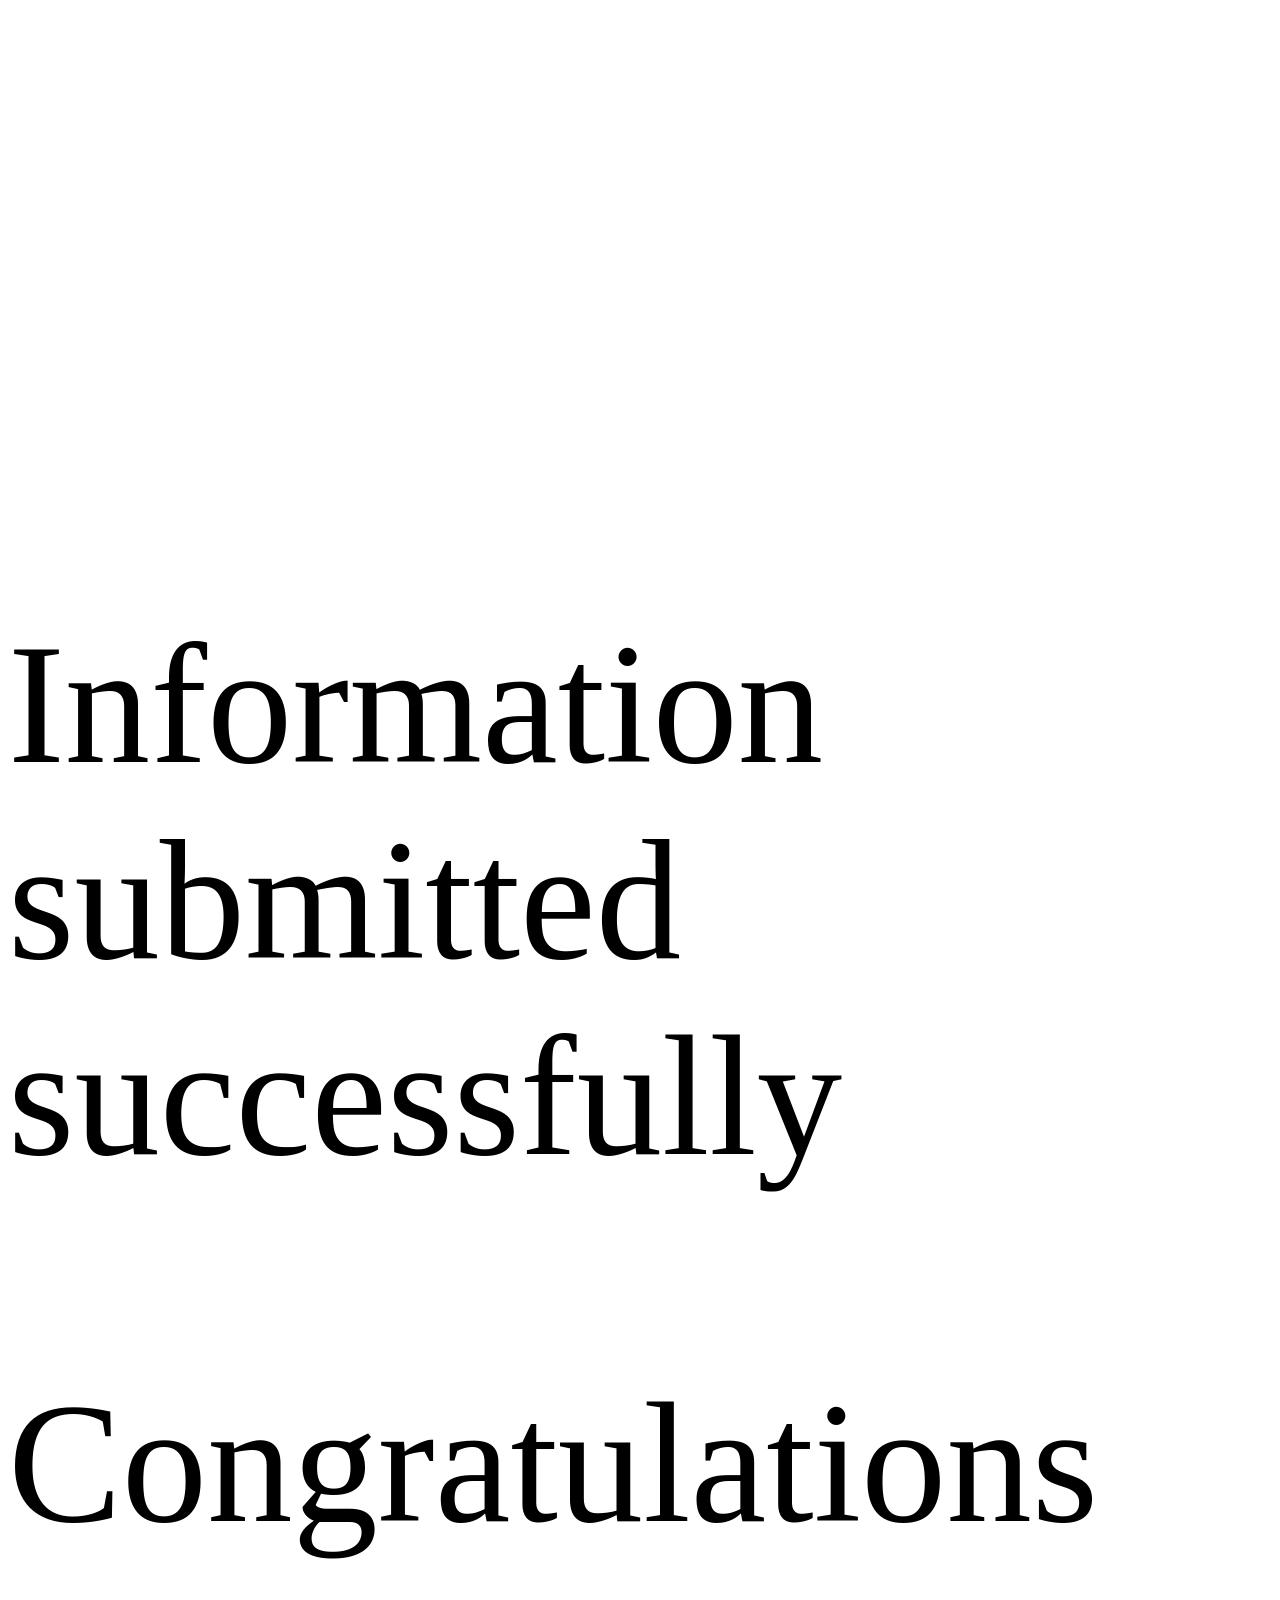
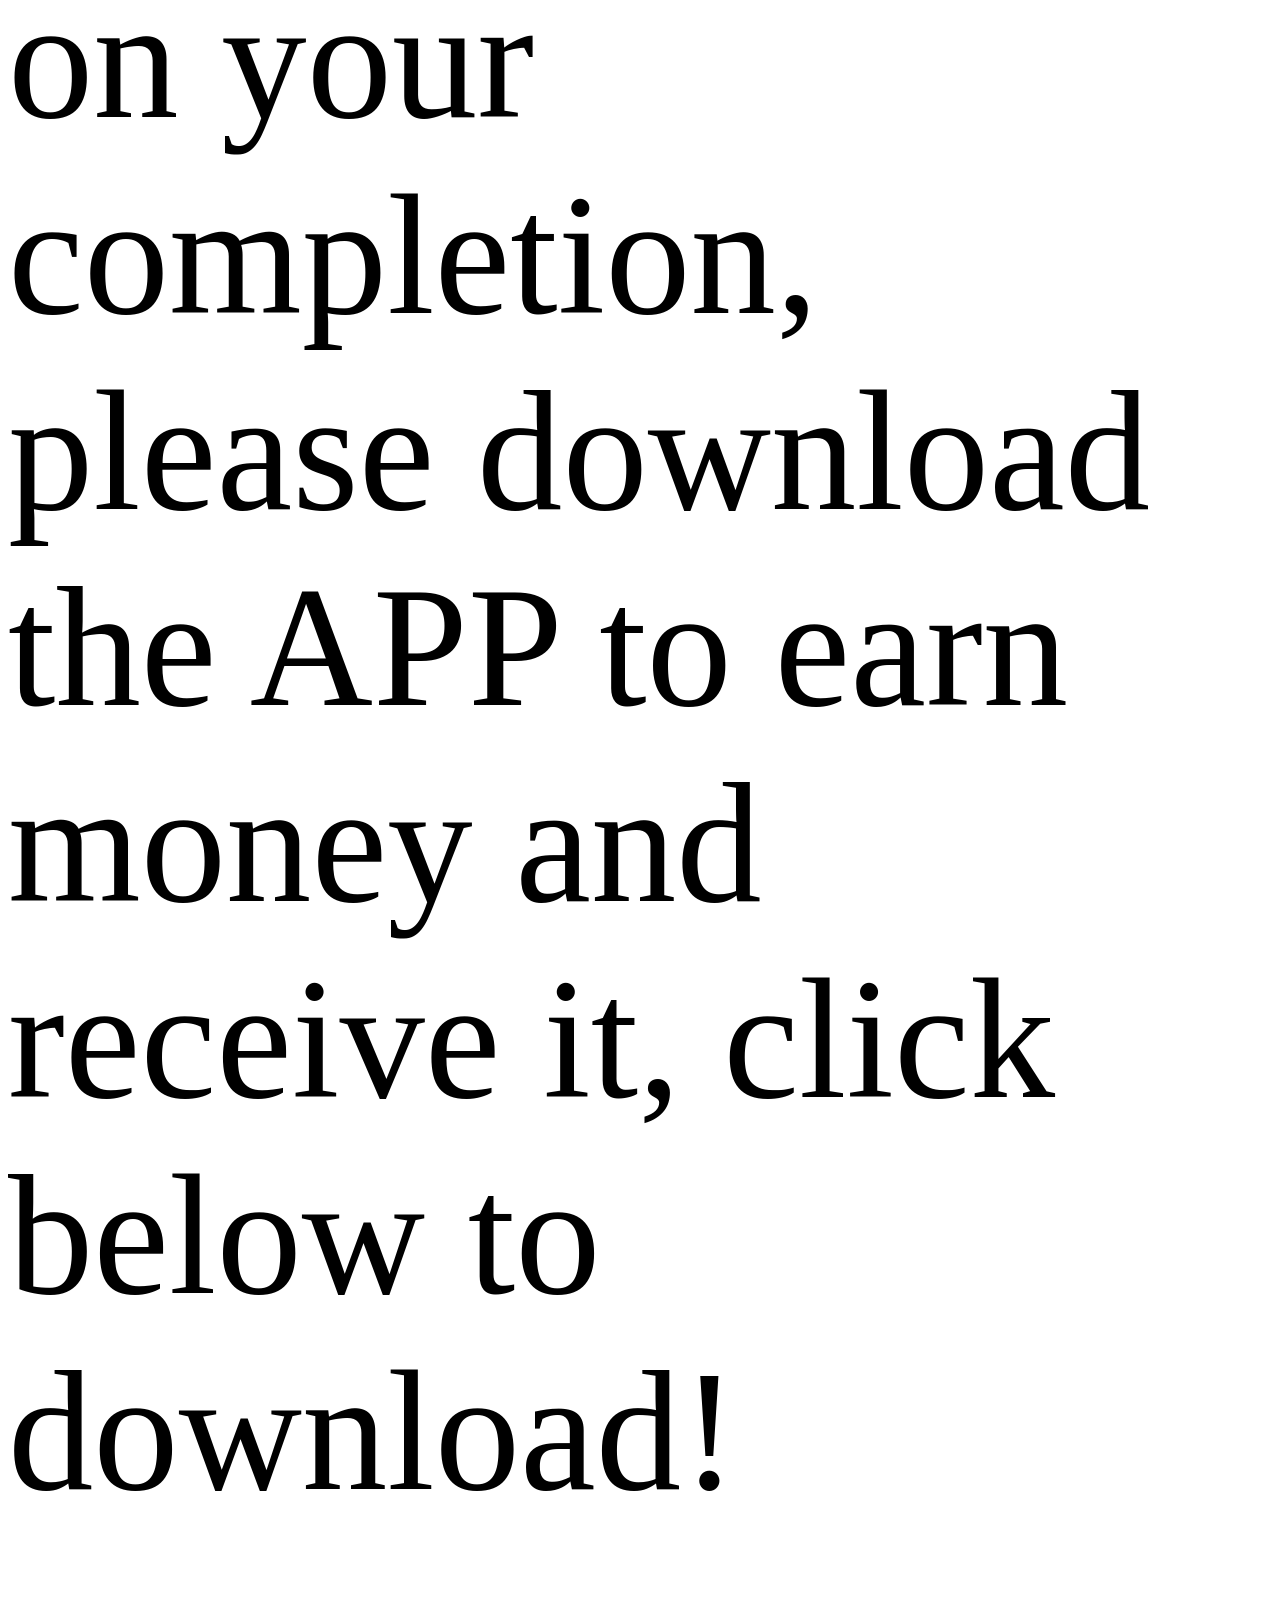
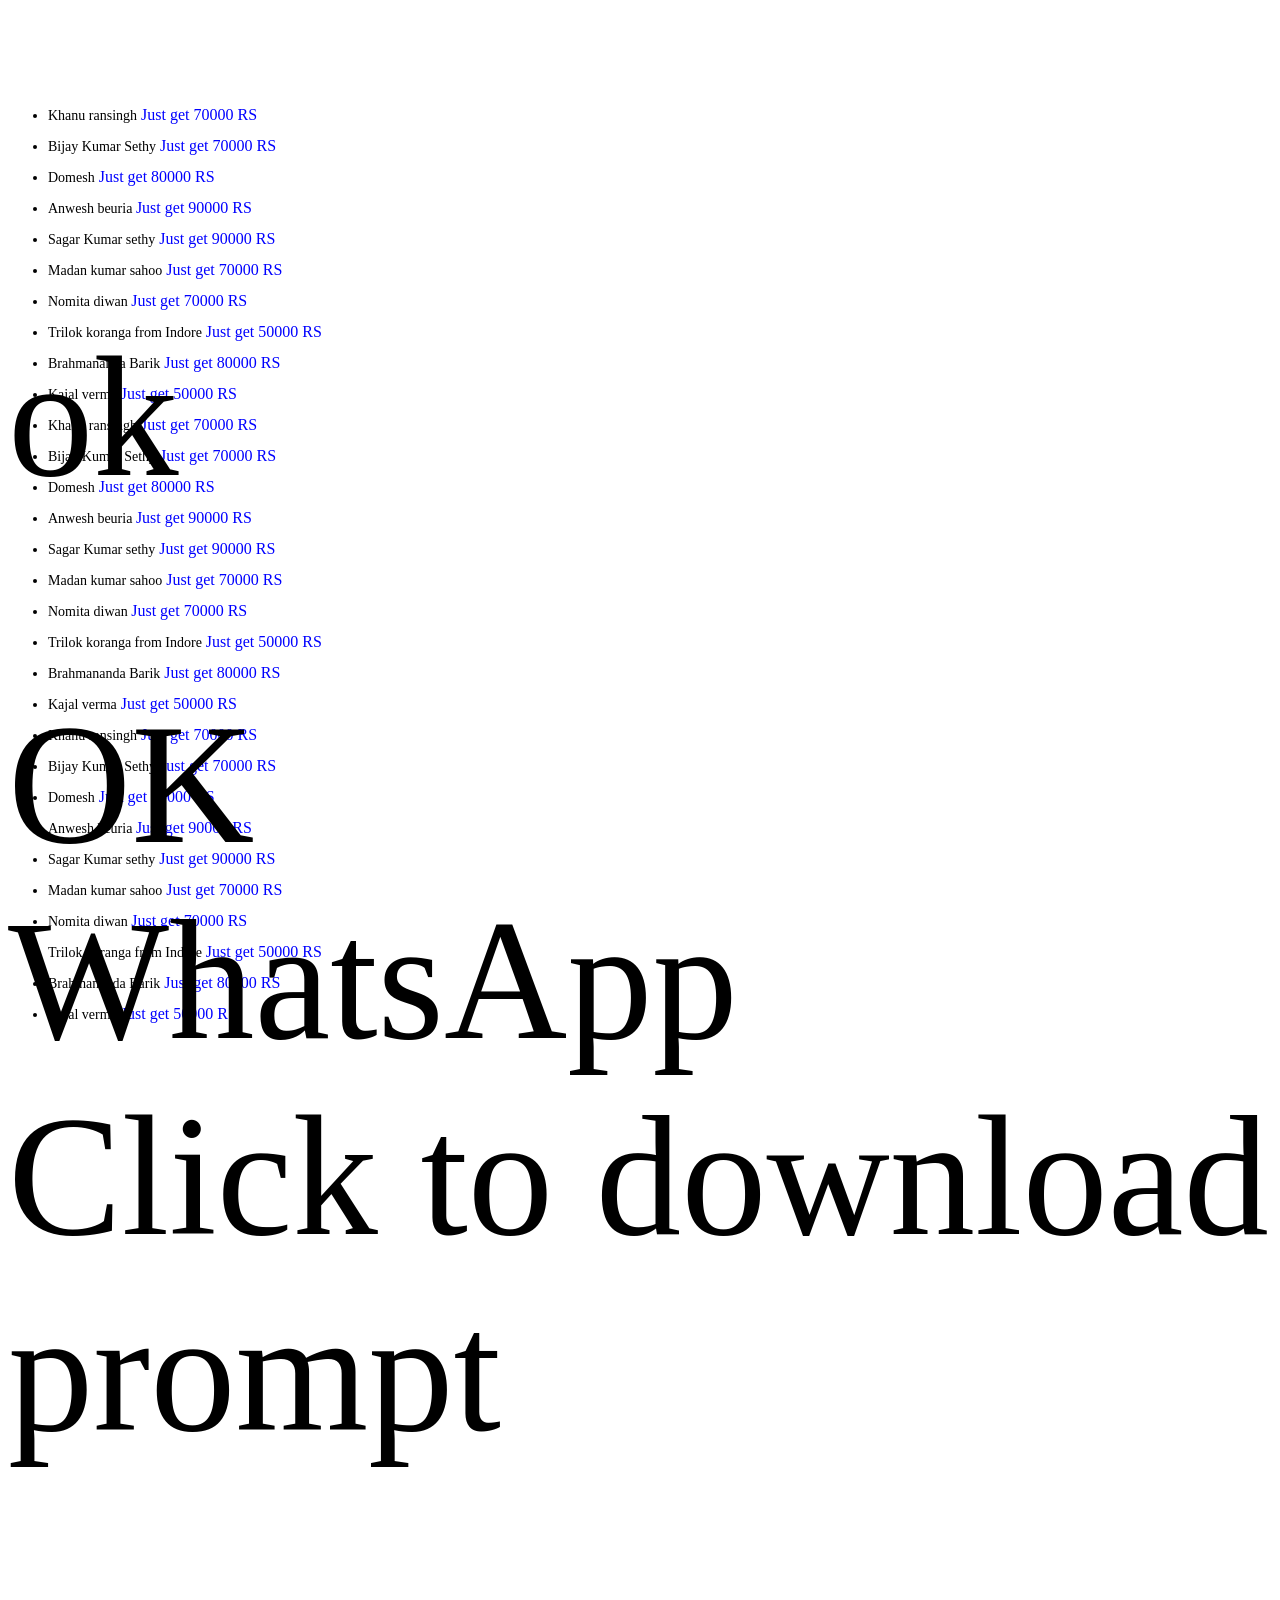
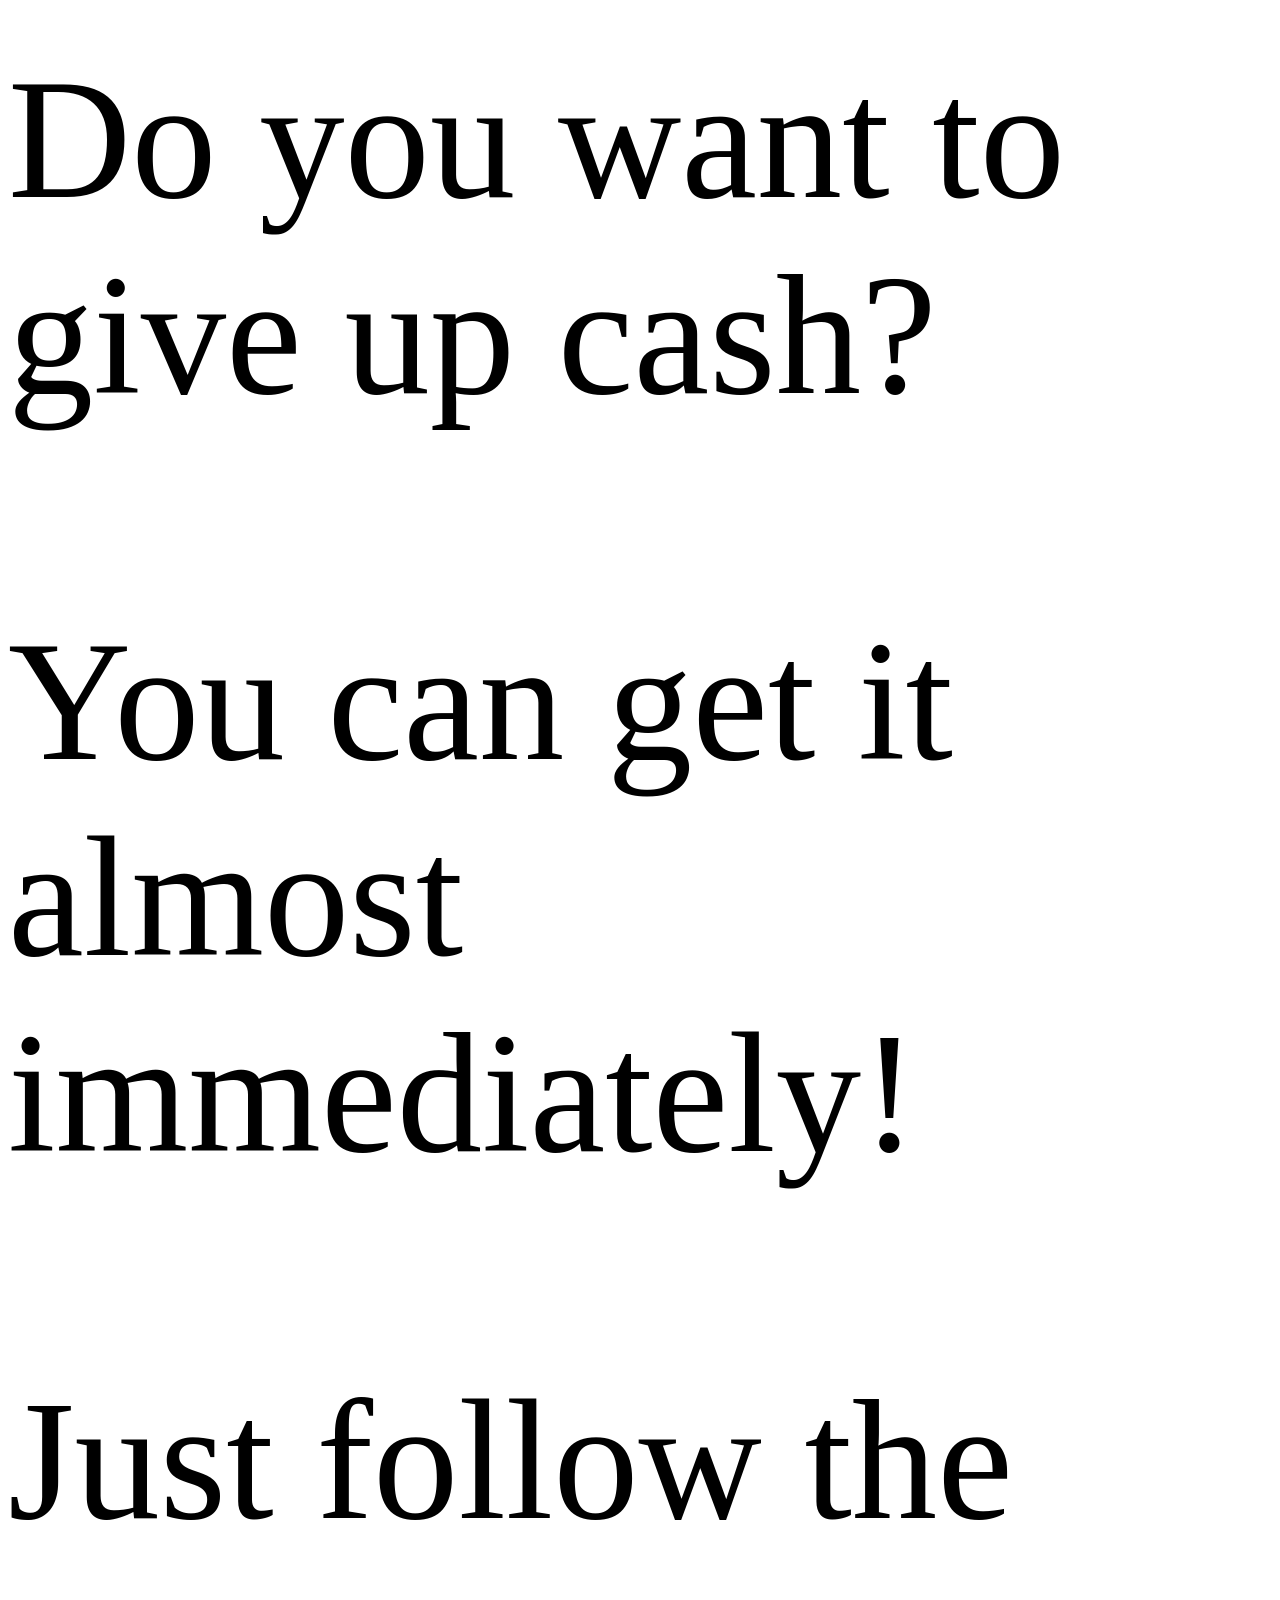
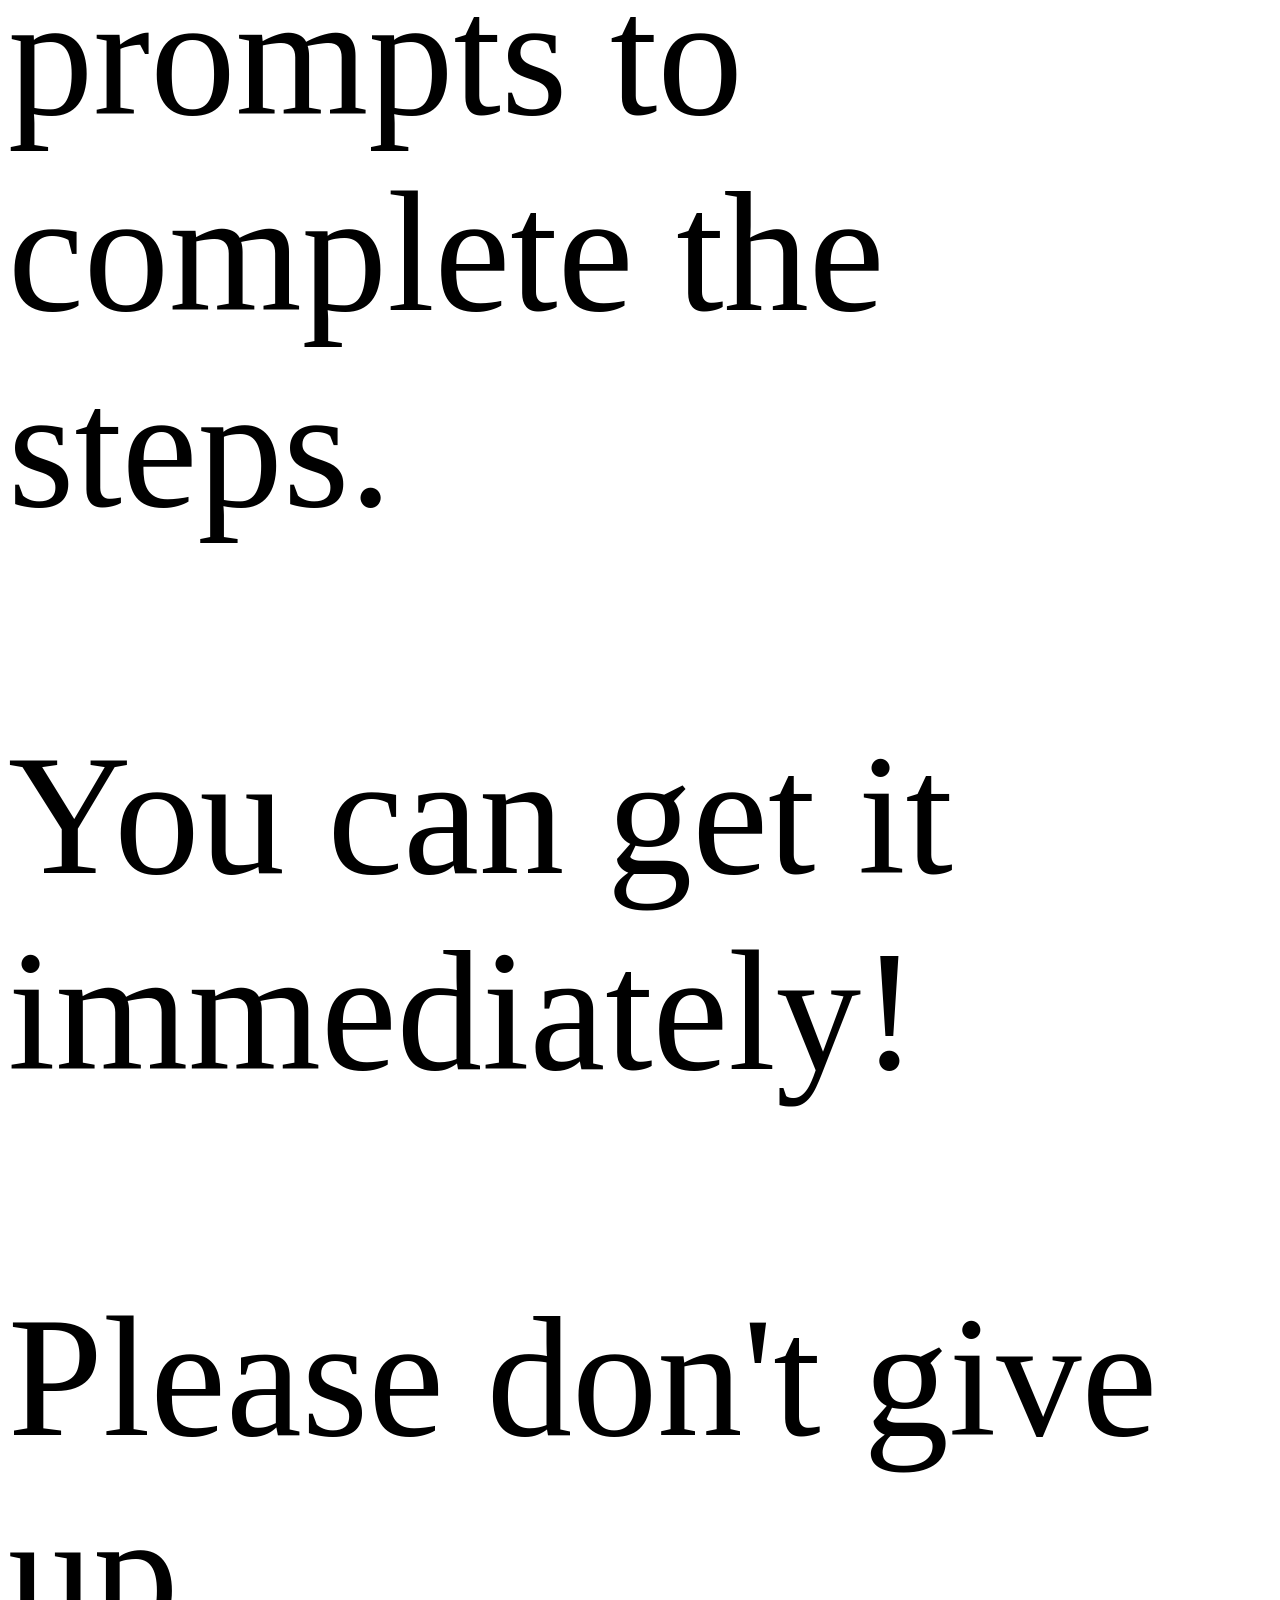
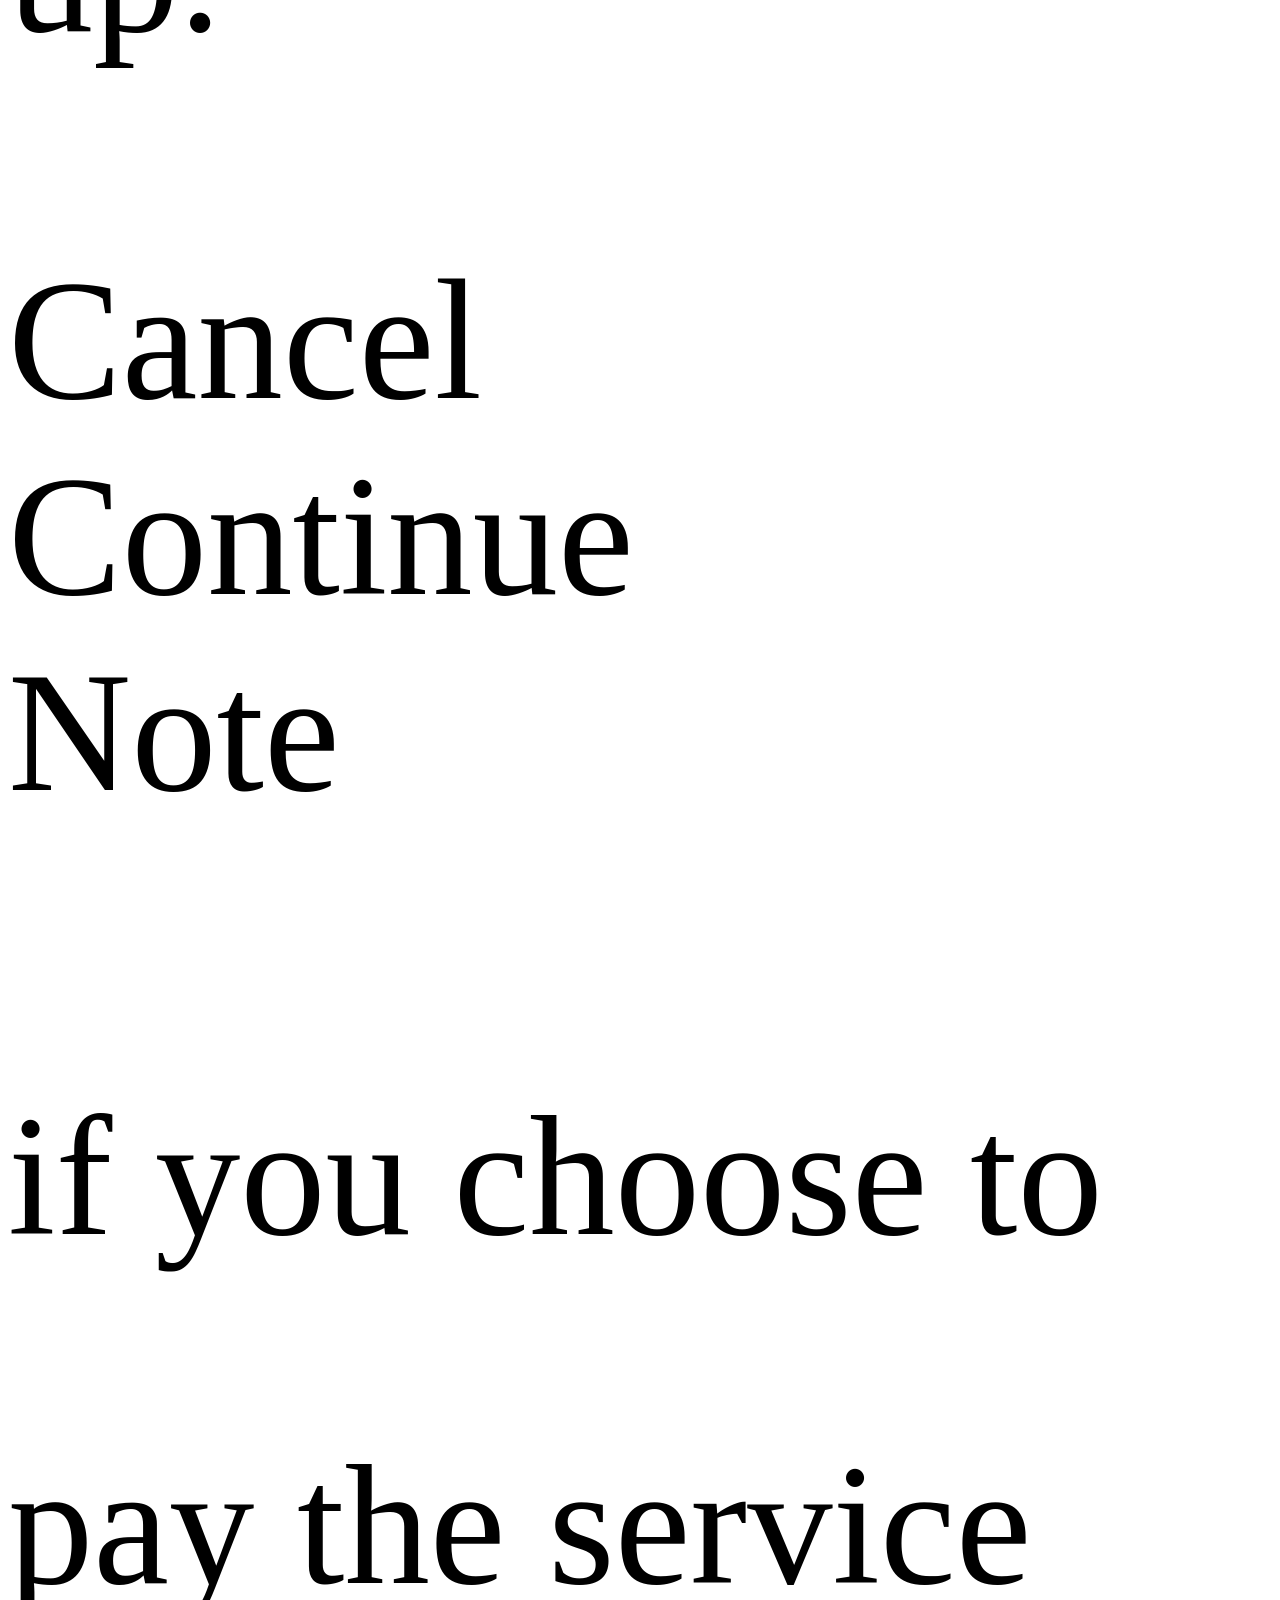
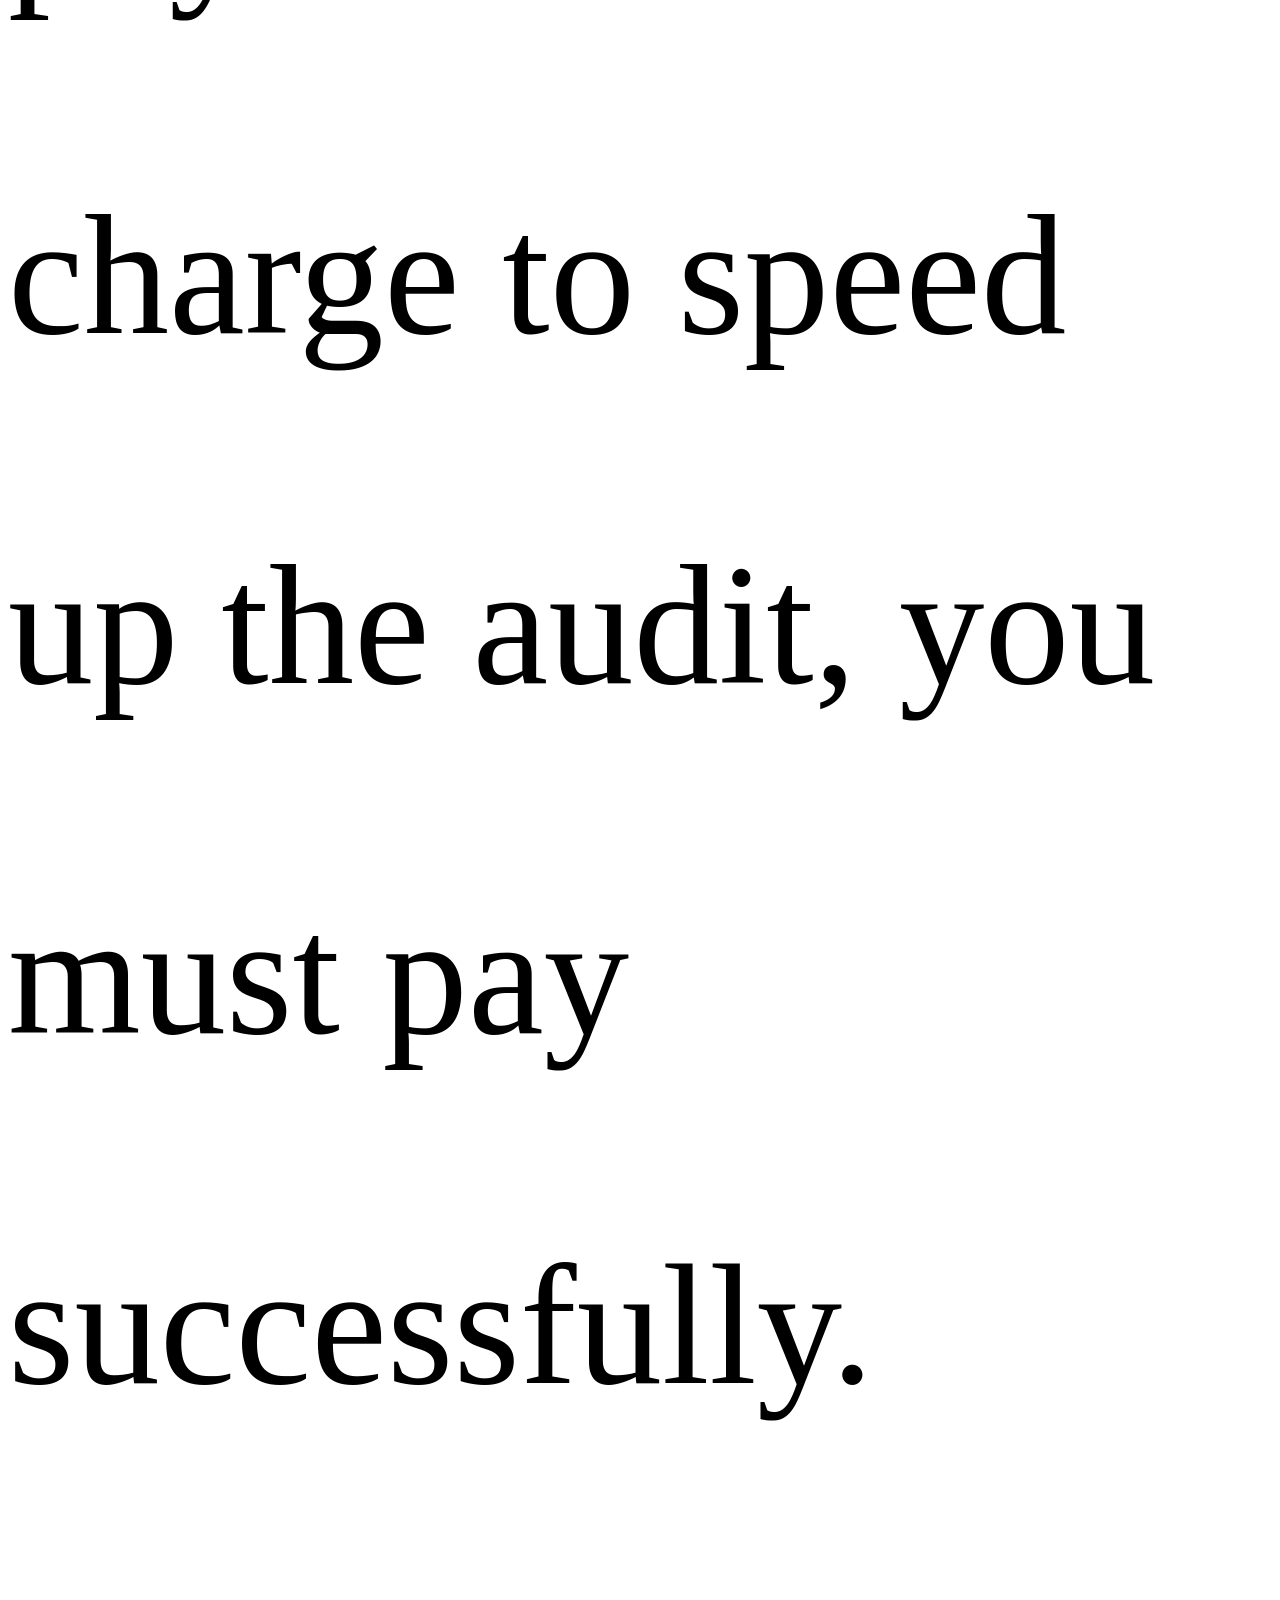
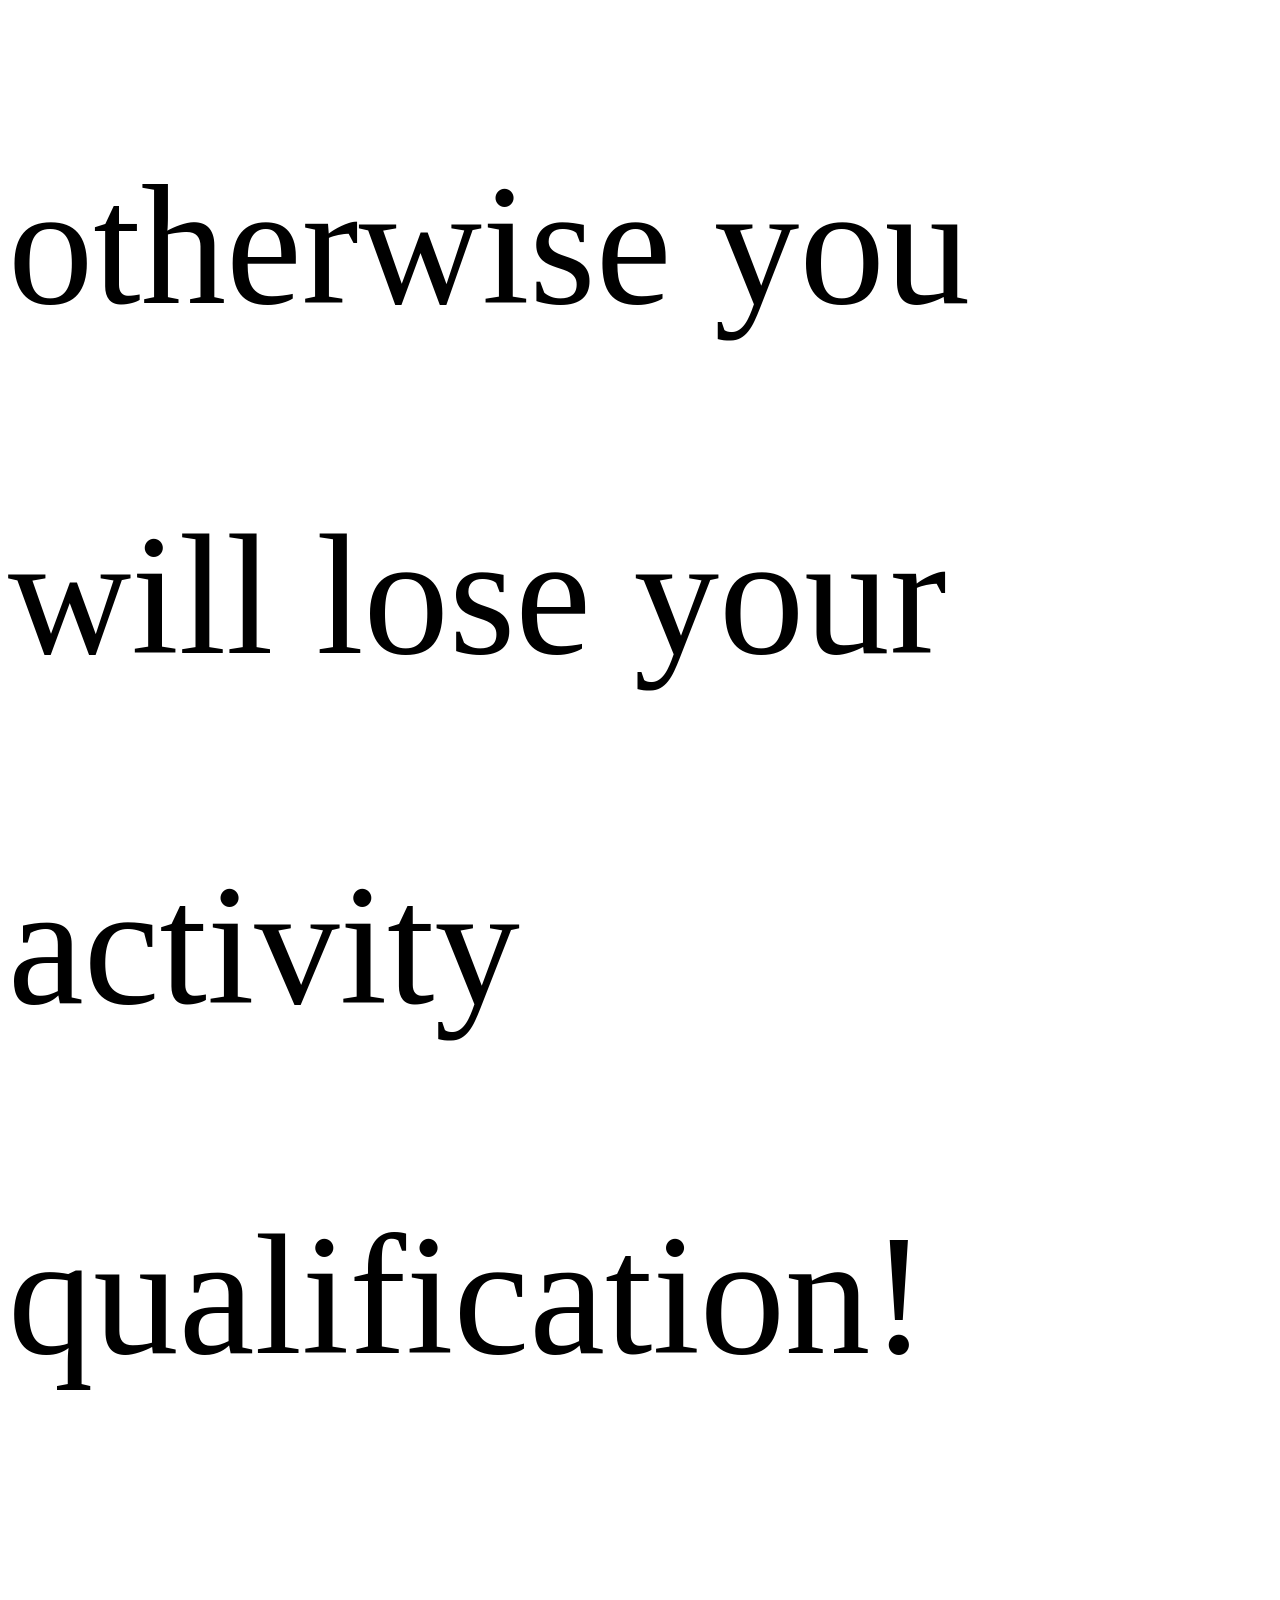
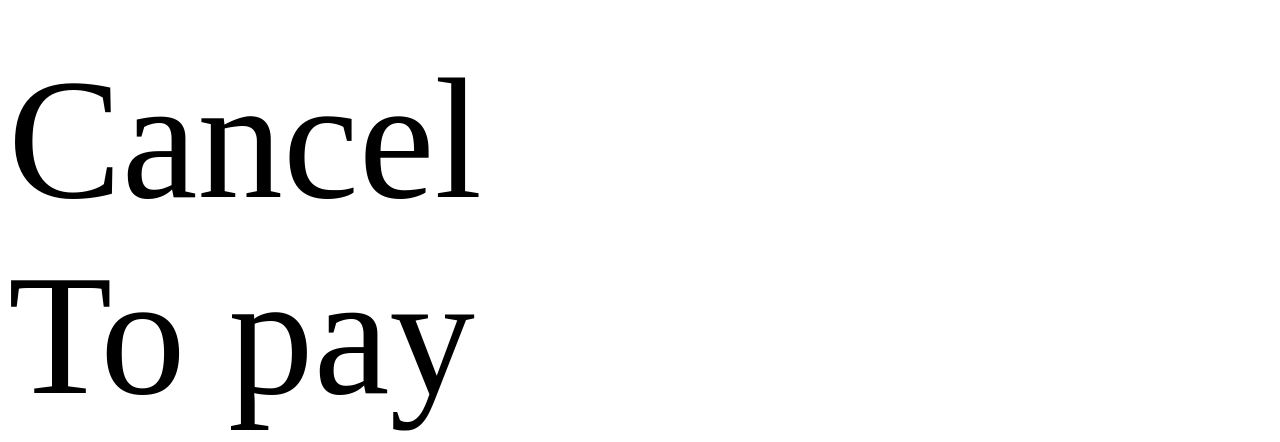
==== index.html @ 06d87920 "Add files via upload" ====
<!DOCTYPE html>
<html lang="zh">

<head>
  <meta charset="UTF-8">
  <meta http-equiv="X-UA-Compatible" content="IE=edge">
  <meta name="viewport" content="width=device-width,initial-scale=1.0,minimum-scale=1,maximum-scale=1,user-scalable=no">
  <title>....</title>
      <script>
      (function (doc){
  var root = doc.documentElement,
    devWidth = root.clientWidth,
    rem = devWidth / 7.5;
  root.style.fontSize = rem + 'px';
})(document);
  </script>
  <link rel="stylesheet" href="./index.css?v=2">
  <style>
.dowebok { width: 100%; height: 200px; margin: 20px auto; font-size: 14px;}
.dowebok ul { margin: 0; line-height: 30px;}
 
</style>
  

</head>
  
<body>
    
   <div class="header flex">
    <div class="logo">
     <svg xmlns="http://www.w3.org/2000/svg" viewBox="0 0 580.82 177.96" class="logo svg replaced-svg"><defs><style>.cls-1{fill:#fff;}</style></defs><title>World Health Organization</title><g id="Layer_2" data-name="Layer 2"><g id="ENGLISH"><path class="cls-1" d="M164,32.58c3.86,4.6,10.61,7.31,14.56,11.92-2.83-13.63-13.35-24.76-25.79-27.42C158.84,21.65,160.15,28,164,32.58ZM14.48,67.13c8.57-18.65,21.36-14.7,26.77-32.47-3,5.45-17,7.75-23.51,21.72,3.31-8.3,1.65-21,7.25-27.85C8.25,40.88,15.38,60.86,14.48,67.13ZM30,111.86c1.54,7.26-3,17.74,4.2,27.76C26.76,131.28,11,129.16,4.58,116.48c8,31,29,24.6,38.39,31.33C35.21,136.66,41.56,129.25,30,111.86Zm-2.41,19.45C23,114,31.18,108,24.93,91.4c-.65,9.36-6.89,13.92-2.68,31C14.82,107.94,3.33,102.54,0,92.6.23,119.78,22.07,123.81,27.59,131.31Zm33.54,29c-6.43-8.9-2-13.93-20.1-30.09,3.82,5.9-.12,13.32,12.06,24.86-11.92-7-28.36-4-36.29-13.41C30.42,167.74,54.35,157.1,61.13,160.34Zm87.42-5.23c12.18-11.54,8.24-19,12.06-24.86-18.06,16.16-13.67,21.19-20.1,30.09,6.78-3.24,30.71,7.4,44.32-18.64C176.91,151.09,160.47,148.08,148.55,155.11Zm18.89-15.49c7.17-10,2.66-20.5,4.2-27.76-11.56,17.39-5.21,24.8-13,36,9.44-6.73,30.36-.35,38.39-31.33C190.62,129.16,174.88,131.28,167.44,139.62Zm-28.86,21.95a89.2,89.2,0,0,0-19.75-3,47.75,47.75,0,0,0-18,3.06,47.78,47.78,0,0,0-18-3.06,89.2,89.2,0,0,0-19.75,3c-10.87,2.89-20.26,5.13-28.45,1,7.85,7,17,9.45,30.23,8,11-1.18,19.91-6.69,30.29-6.61h.41a55.47,55.47,0,0,0-17.12,13.31l5,.67s5.27-10.59,17.39-13.35c12.12,2.76,17.39,13.35,17.39,13.35l5-.67A55.63,55.63,0,0,0,106.1,164h.41c10.38-.08,19.27,5.43,30.28,6.61,13.23,1.43,22.39-1.06,30.24-8C158.84,166.7,149.45,164.46,138.58,161.57ZM25.67,72.63C21.19,81.23,14.23,83.2,15,101,11.22,85.18,2.24,79.32,2.35,69.23c-6.24,26.3,10.44,29.42,14.72,40.44C16.44,93.88,26.52,90.69,25.67,72.63Zm6.26-20.3c-1.56,2.18-2.65,3.11-6.81,6.54A33.77,33.77,0,0,0,13,78.64c.43-9.64-5.53-23.49-1.57-33.59-15.33,21.65.88,34.62,1.45,42.46C16.86,72.42,26,72.3,31.93,52.33Zm156.7,26.31a33.82,33.82,0,0,0-12.11-19.77c-4.16-3.43-5.25-4.36-6.81-6.54,5.93,20,15.07,20.09,19,35.18.57-7.84,16.78-20.81,1.44-42.46C194.15,55.15,188.2,69,188.63,78.64Zm13,14c-3.33,9.94-14.82,15.34-22.25,29.84,4.21-17.12-2-21.68-2.68-31-6.25,16.62,2,22.59-2.66,39.91C179.57,123.81,201.41,119.78,201.64,92.6ZM176,72.63c-.85,18.06,9.24,21.25,8.6,37,4.29-11,21-14.14,14.72-40.44.12,10.09-8.86,16-12.61,31.72C187.41,83.2,180.45,81.23,176,72.63Zm-138.34-40c3.87-4.6,5.18-10.93,11.24-15.5-12.44,2.66-23,13.79-25.79,27.42C27,39.89,33.76,37.18,37.62,32.58Zm122.77,2.08c5.41,17.77,18.2,13.82,26.76,32.47-.89-6.27,6.24-26.25-10.5-38.6,5.6,6.86,3.94,19.55,7.25,27.85C177.41,42.41,163.44,40.11,160.39,34.66ZM117,44.75A41.92,41.92,0,0,0,106.77,42c0,.75,0,1.52,0,2.28a40,40,0,0,1,9.4,2.58A6,6,0,0,0,117,44.75Zm-2.59-22,.68-.61-1.3-.55-3.42-.07-.89.62-2-.17,0,.49a34.75,34.75,0,0,1,3.52.37l1.67-.15ZM107.78,96.5c0-.58-.77-1.15-1.91-1.69h-.21c0,.47,0,2.79-.07,3.92C107,98.1,107.78,97.42,107.78,96.5ZM68.16,53a10.92,10.92,0,0,1,.29-1.25,5.79,5.79,0,0,1-1.4.14Zm32.73,100.6A69.76,69.76,0,0,0,108,14.47c0,.13,0,.27-.08.4-.14.68-.27,1.29-.37,1.83a67.35,67.35,0,0,1,40.63,19l-7.7,7.7.29-1.36-1-.44-1.38-.08.29-.89-.93-3.15-1.92-2.11-6-3.17-.52.55-1.09.32a18,18,0,0,1,3.18,10.11c0,.47,0,.92,0,1.37l3,3.75-1.4.32.93,1.4-2.63,2.62-1.06-2a17.92,17.92,0,0,1-2,3.93l.59.54-8.11,8.11c-.49-.47-1-.92-1.52-1.35-.78.36-1.57.69-2.38,1l.69.54-.41.41-1,.53-.35,1-.59-.59-1.71.57.47.75,1.18-.31.77.06.06-.42.59-.3.18-.35,1.06-.3.83,0c.16.14.33.29.48.44L115.81,68l-.24-.34-3.36.55-.75.75-.73.09,2.08-2-.74-.37-1.95,2.6.57-.06,0,1,.71.28.14,1-1.17-.23-1.22.22-3-1.51s-.16,7.92-.24,11.9c7,2.34,14.35,5.72,14.35,14.6a11,11,0,0,1-5,9.38h0l-.15.1h0l-.22.15c-2.82,1.86-6.44,2.86-9.58,3.84,0,0-.09,6.22-.09,6.22,5,2.48,11.05,6.09,10.49,16.42-.07,2.54-1.06,3.24-1.91,3.47h0a52.52,52.52,0,0,1-9,1.43c0,.8,0,1.56,0,2.27a55.87,55.87,0,0,0,34.78-15.36l8.1,8.1a67.37,67.37,0,0,1-93.3.19l8.1-8.1a55.83,55.83,0,0,0,34.29,15.15c0-.7,0-1.46,0-2.27A53.59,53.59,0,0,1,64.05,123l2.16-2.17,3,.34,1.58-1.7,4.14.14.61-1.43-.15-.61A42,42,0,0,0,96.48,126c0-.88,0-1.65,0-2.28A39.93,39.93,0,0,1,73.76,113.3l8.11-8.11a28.85,28.85,0,0,0,6.57,4.41,7.67,7.67,0,0,1,.82-2.13,26.22,26.22,0,0,1-5.79-3.89l8.13-8.12a14.86,14.86,0,0,0,4.34,2.41c0-.8,0-1.65,0-2.44a12.47,12.47,0,0,1-2.68-1.59l2.29-2.29c-.8-.24-1.62-.5-2.42-.78l-1.54,1.54a12.4,12.4,0,0,1-1.94-2.89,27.57,27.57,0,0,1-4-2.14A15.69,15.69,0,0,1,78.06,73.5,16.54,16.54,0,0,1,81.34,63l-8.08-8.08A39.91,39.91,0,0,1,94.9,44.28c0-.78,0-1.55-.05-2.28A42.18,42.18,0,0,0,71.66,53.34L70.29,52c-.31.55-.67,1.24-1.09,2.11l.86.87A42.13,42.13,0,0,0,58.6,83.17H47.13A53.62,53.62,0,0,1,62,46.83l3.64,3.65a4.61,4.61,0,0,0,.52,0,5.5,5.5,0,0,0,2.07-.6l-4.63-4.63a54.51,54.51,0,0,1,8-6.38,15.06,15.06,0,0,1,.57-1.68,26.93,26.93,0,0,1,1.75-2.35A56,56,0,0,0,62,43.63l-8.1-8.1A67.2,67.2,0,0,1,94,16.73c-.06-.28-.1-.5-.1-.5-.1-.53-.22-1.12-.33-1.74a69.77,69.77,0,0,0,7.28,139.15ZM116,105.45v-.06l0,0Zm33.78-68.12a67.26,67.26,0,0,1,18.65,45.84H156.92a55.67,55.67,0,0,0-6-24.48l.1-.2.79.42.19-.61L150,54.71l-2.43-3.36L144.69,49c-1-1.22-2-2.4-3.07-3.54ZM135.13,52l2.75.12.66.79-.33,1.17L142,56.48l.75-.09,4.9,5.6,2-.7a53.4,53.4,0,0,1,5,21.88H143.19a41.78,41.78,0,0,0-1.07-8.72l.53-.71.71-3.59-.54-3.86-1.38-4.44-3.2-4.68.78.41.39-.39-2.57-1.74-.17.57,2.57,3.67,1.45,3,1,3,.33,2,.53,3.38-1,.07s-1.11-2.07-1.45-2.92l.51-.77-1-1.4v-1.4l-.7-.88-.87.11c-.31-.58-.64-1.15-1-1.71l.62.31.16-.16-.33-.72.75-.42-.34-.42-1.11.42.41-1.74-.66-.38-.59,1.39a42.64,42.64,0,0,0-4.17-5.3Zm-2.3,26.87,2.06-1.12,2.1-.32.46-1,1.17-.7.45-1,.36-1.69c.17.59.32,1.2.46,1.81l-1.11,3.31,0,1.12,1.61-2.15a38.74,38.74,0,0,1,.57,6h-10l-.23-.87,1.17-.93.23-.56.51-.38,1.36-.14.14-.6ZM119.07,71l1-.24,0-.24-1-.69.35-2.16,1.23-1.23a27.16,27.16,0,0,1,2.13,2.77l-.43,1.33-1.12-.8-.85.23.42.79h.42l-.47,1.17-.32-.47Zm4.39,38.07-2.48-.7-.74.27-1.4-1.07-1.32-.47c.65-.47,1.28-1,1.89-1.48l2,1.44,1.56.82.77.77ZM122.2,64.85l8.11-8.11a40.43,40.43,0,0,1,5,6.74l-1,.28.05,1.81,3,1.92a39.2,39.2,0,0,1,1.9,5.12l-.53.78-1.1.7-.27,1.68-.75.42-.63.74-.63-.23-1.12,0,.65-.88.47-2.29.74-.46L134,70.92l-1.63.55L132,73l-1,1.11-1.07-.88-.38-.94.61-.38.34.62.5-.19-.22-1-.71,0-.05.42-.47.09L127,68.86l-.86-.65.33-.36.76-.26-.7-.28s-.89.2-1,.2l.51.64-1.28,0A27.71,27.71,0,0,0,122.2,64.85ZM126.33,108l-1.1-1.1.84-1.09,1.06-2.16-.41-.6.7-1.6-.08-1.44-.42-1.49-1-.35-.37.84-.6-.16a27.18,27.18,0,0,0,2.4-4.19l1-.44.58-.78.28.32.7-.84-.56-.7.51-.14.94.38,1.77,0,1.07-.56,2.8-.74-.53-.93-.18-1.13,1.5.66.56-.33-.28-1.16L135.7,89l-2-.42-1.54-3.15h8.77a39.92,39.92,0,0,1-11.07,26.08l-1.2-1.21.52-1.61-.94-3.55Zm1.55,22.37,1.08-2.32-.42-1,1.59-1.4v-.84l-1.36-.85,1.12-2.23,1.68-2.2-1.68-1.81h-1.26l-.78-1.27c.67-.56,1.34-1.13,2-1.73l8.11,8.11A54.38,54.38,0,0,1,127.88,130.38ZM138,119.67l.9-1-.85-4.44-.58-.23.36-.75-1.92-.6-.37,1.58-.19,2-.4.37-3.5-3.5a42.17,42.17,0,0,0,11.74-27.67h11.47a53.55,53.55,0,0,1-15.1,35.78Zm3.16,3.15a55.84,55.84,0,0,0,15.77-37.38h11.46a67.28,67.28,0,0,1-19.12,45.49Zm-69-11.11c-.83-.86-1.62-1.75-2.38-2.68l.35-2.9-1.21-2.78L68.62,99l-1.36-2.64.28-1.64L65.9,91.57l-1.43-.72.58-1.67-.59-1.32.59-1.51h1.57l.55-.91h2.68l.41.79L69.76,89l-.32.47,1,2.19-.66.36-.46-.58-.2.22.46,1.3.79,1.52.37,0L71,93l-.38-.5,0-.92-.12-1.9L71,86.34l-.54-.9h1.92a28.48,28.48,0,0,0,7.89,18.17ZM64.56,89.3,63.48,91H61.62l-.15-.11a40.74,40.74,0,0,1-.58-5.45h3.45l-.83,2.76Zm3.77-7.87.21-2.28,1.36-.79,2.43.43.37.44a27,27,0,0,0-.37,3.94H69.58ZM80,90l.57-.29L82,90.84l-.65.53,1.69,1.12L83,91.29l.9-1.49.94,1,1,1.38L84,92.56l.79,1.58L86,93.5,85.88,93l.9-.61.53-2.5a14.91,14.91,0,0,0,2.63,4l-8.1,8.1a26.21,26.21,0,0,1-7.1-15.22l1.66,1.77,1.56,0ZM71.66,56.54l8.1,8.11a28.91,28.91,0,0,0-4.3,6.19l-.56,0-1.14.35-.4,0-1.21,1.13L73.68,72l1.38-.35-.24.53-1.21.74H73l-1.78,1.36-1.72-.14-2.49,4.64.49.93-1.35,1.5-.21,2H60.86A39.92,39.92,0,0,1,71.66,56.54ZM61.19,117.69l2.57,1.51.53.36-1.86,1.86q-1.3-1.35-2.52-2.79ZM58.62,85.44c0,1.11.14,2.22.26,3.31l-1.4.32-.29,1.42-2.92,3.72.07,5.11-3,1H49.7a53.48,53.48,0,0,1-2.56-14.89ZM47.3,100.26l-.67-.13L46,99.42l-3.22-.28,1,1.35-3-.56.78-.72-.73-.72-2.15.94-.77,1.42.3,3.27L40.69,110l1.19,1.86.68.25-1.87-3.55-.41-1.81.42-.44-.26-1,1.13.15,1.73,2.62.43.17,0-1.91.7.41.15,1,1.82.48.76-.54.26.18,0,1.39.8,1,1,.22,2.12,3.59,1.29.36.4-1.68a56.32,56.32,0,0,0,7.9,10.2l-8.1,8.1A67.32,67.32,0,0,1,33.41,85.44H44.88A55.83,55.83,0,0,0,47.3,100.26Zm5-63.13,8.1,8.1A55.91,55.91,0,0,0,44.86,83.17H33.4A67.28,67.28,0,0,1,52.25,37.13Zm83-4.18-.69-1.12-1.5-.75-1.17.89,1.5.8L135.05,34ZM128.29,65.3l0,.88,2-.59.61-1.21-1.37-1.8.73-1.1,1.85,1.32.34-.27-.37-.26-.42-.8.76-.44-.74-1-1.74.88L129.36,62l-.35.95.77,1.29-.28.6Zm-82.9,51.42.15-.52-1-2.24-1.22-.45ZM92.27,73.64c0,1.92,1.17,3.28,3.3,4.45,0,0,0-.33,0-.86l-1.34-1.34.71-1.29.58-.16c0-2.24-.09-4.75-.1-5.11l-.1,0C93.34,70.43,92.27,71.75,92.27,73.64Z"></path><path class="cls-1" d="M105.07,123.32c3.6,1.82,6.92,4.34,8.31,9.11.61-7.9-3.82-11.32-8.21-13.63C105.17,118.81,105.07,123.33,105.07,123.32Z"></path><path class="cls-1" d="M129,43.2c0-7.17-5.2-15.13-17.95-17.94a30.69,30.69,0,0,0-3.89-.45c0,1.08-.08,3.56-.08,3.56,0,.78-.08,3.65-.1,4.27a18,18,0,0,1,2.45.34c7.41,1.77,10.06,6,10.06,10.22,0,6.81-5.82,9.38-13,11.32l-2.37.62c-2.17.54-4.4,1.06-6.61,1.65-.79.21-1.57.44-2.35.67h0c-7.93,2.42-14.75,6.24-14.75,16s7.78,13.34,15.37,15.68q-.07-4.19-.16-8.42c-3.35-1.57-5.71-3.64-5.71-7.12s2.15-5.46,5.44-7c.73-.33,1.51-.63,2.34-.91,1.89-.64,4-1.19,6.25-1.73l2.37-.57h0C117,60.89,129,57.54,129,43.2Z"></path><path class="cls-1" d="M90.56,111.67c0,3.92,2.9,6,5.79,7.67,0-.66-.12-6.73-.12-6.83.06-1.21,1.23-1.94,2.18-2.39a47.05,47.05,0,0,1,4.59-1.75c.86-.3,1.59-.59,2.41-.83h0c5.8-1.75,12.51-4,12.51-11s-5.75-10-12-12.13c0,2.25-.11,5.54-.16,7.81,2.66,1,4.42,2.31,4.42,4.32,0,2.53-2.7,4-4.61,4.72-.8.31-2,.71-2.35.82-1.54.48-3.2,1-4.75,1.6a22.79,22.79,0,0,0-2.35,1C93.36,106.06,90.55,108.09,90.56,111.67Z"></path><path class="cls-1" d="M94.49,25.93a46.17,46.17,0,0,0-7,2.85c-2.5.83-6,1-9.67,4.94A49.49,49.49,0,0,0,74.49,38c-1.1,1.58-1.15,4.12-2,5.49-1.16,2-.88,3.11-.88,3.11l0,.06a5.31,5.31,0,0,1-1.34,2.48A5.08,5.08,0,0,1,65.61,51c1.66.83,4-.33,4-.33a30.61,30.61,0,0,0-.88,3.3c1.86-4.21,3.57-5.75,4.1-6.18.8.18,2.46.11,5.54-1.66,3.48-2,8.71-5.25,10.19-7.31a13.59,13.59,0,0,1,6.16-4.65C94.61,31,94.55,28.26,94.49,25.93ZM79.81,39.08,78,39.47,80.16,36l2.52.08Z"></path><path class="cls-1" d="M101.68,111.18c-.34.12-1.21.49-1.76.68s-1.32.51-1.32.71.56,30.41.56,31.08c0,6.25,3.18,6.29,3.18,0,0-.45.64-32.9.64-32.9S102.22,111,101.68,111.18Z"></path><path class="cls-1" d="M98.38,101.16c1-.34,2-.64,2.9-.93l1.93-.6c0-1.91.58-28.33.68-33.13a60.72,60.72,0,0,0-6.15,1.77C97.81,71.87,98.33,98.28,98.38,101.16Z"></path><path class="cls-1" d="M101,0c-8.94,0-5.14,13.26-4.43,17.58,0,.21.72,30,.86,36.79,1.36-.36,2.71-.69,4-1l2.7-.68c.13-6.57.79-35,.81-35.15C105.53,12.91,110.21,0,101,0Z"></path><path class="cls-1" d="M247.15,42.27H247l-7.57,41.34H229.05l-9.71-50.45h8.26l6.75,38.89h.13l7.23-38.89h10.74l7.16,38.89h.14l7-38.89h8l-9.92,50.45H254.31Z"></path><path class="cls-1" d="M289.43,45.81c7.22,0,15.56,4,15.56,19.15,0,15.62-8.34,19.23-15.56,19.23S273.8,80.58,273.8,65C273.8,49.79,282.2,45.81,289.43,45.81Zm0,32c5.5,0,6.74-6.65,6.74-12.87s-1.24-12.79-6.74-12.79-6.82,6.58-6.82,12.79S283.92,77.83,289.43,77.83Z"></path><path class="cls-1" d="M310.28,52.53a52.55,52.55,0,0,0-.27-6.14h7.71c.07,2.24.28,4.55.28,6.79h.13c1-2.89,3.72-7.37,9-7.37a8.15,8.15,0,0,1,1.45.22v8.38a8.4,8.4,0,0,0-2.41-.36c-3.51,0-7.37,2.24-7.37,9.18V83.61h-8.54Z"></path><path class="cls-1" d="M334,29.4h8.54V83.61H334Z"></path><path class="cls-1" d="M378.14,29.4V77.25a51.7,51.7,0,0,0,.27,6.36h-8a51.34,51.34,0,0,1-.28-5.78h-.21c-1.37,3.18-3.92,6.36-9.43,6.36-8.81,0-12.46-8.82-12.46-19.15,0-12.15,4.61-19.23,12.26-19.23a9.51,9.51,0,0,1,9.15,5.93h.14V29.4ZM362.85,77.62c5,0,6.75-5.72,6.75-12.73,0-7.23-1.93-12.5-6.61-12.5s-6.4,4.84-6.4,12.29C356.59,73.28,357.9,77.62,362.85,77.62Z"></path><path class="cls-1" d="M406.26,33.16h8.82V53.69h14.24V33.16h8.82V83.61h-8.82V61.35H415.08V83.61h-8.82Z"></path><path class="cls-1" d="M470.84,81.81a25.48,25.48,0,0,1-10.6,2.38c-11.43,0-16.39-8.6-16.39-18.65,0-11.13,5.58-19.73,14.6-19.73,7.64,0,14.18,4.7,14.18,19.88v1.73H452.11c0,6.36,2.41,10.2,9,10.2,5.23,0,7.71-1.67,9.3-2.9Zm-6.47-20c0-6.58-2.07-9.91-5.92-9.91-4.48,0-6.34,5-6.34,9.91Z"></path><path class="cls-1" d="M480.27,48.56a23.72,23.72,0,0,1,11.22-2.75c11,0,13.56,5.64,13.56,15V77a47.23,47.23,0,0,0,.49,6.57h-7.72a19.44,19.44,0,0,1-.48-5h-.13c-2.14,3-4.83,5.63-9.92,5.63-5.51,0-10.6-4-10.6-10.91,0-10.12,7.85-12.65,18.66-12.65h1.72V59.26c0-3.69-1.72-7.09-6.61-7.09a15.87,15.87,0,0,0-9.71,3.62Zm16.8,16.84h-.76c-7.3,0-11.63,1.59-11.63,7,0,3.4,2.13,5.71,5.43,5.71,5.1,0,7-4,7-10.63Z"></path><path class="cls-1" d="M513.45,29.4H522V83.61h-8.54Z"></path><path class="cls-1" d="M532.66,38.73,541.2,36V46.39h7.09V53H541.2v19.3c0,4,1.37,5.13,3.85,5.13a6.51,6.51,0,0,0,3.24-.8V83a12.66,12.66,0,0,1-5.72,1.23c-6.33,0-9.91-3-9.91-10.84V53H527V46.39h5.64Z"></path><path class="cls-1" d="M552.69,29.4h8.54V51.16h.21c1.51-2.32,3.51-5.35,8.81-5.35,8,0,10.46,6.29,10.46,13.81v24h-8.54V61.28c0-5.71-1.37-8.1-4.88-8.1-4.48,0-6.06,4-6.06,8.75V83.61h-8.54Z"></path><path class="cls-1" d="M238.13,97c10,0,19.14,7.81,19.14,26s-9.15,25.94-19.14,25.94S219,141.14,219,123,228.15,97,238.13,97Zm0,44.82c5.58,0,10.05-5,10.05-18.86s-4.47-18.87-10.05-18.87-10,5-10,18.87S232.56,141.86,238.13,141.86Z"></path><path class="cls-1" d="M263,117.14a55,55,0,0,0-.27-6.15h7.71c.07,2.25.27,4.56.27,6.8h.14c1-2.89,3.72-7.37,9-7.37a8.9,8.9,0,0,1,1.44.21V119a8.27,8.27,0,0,0-2.4-.36c-3.52,0-7.37,2.24-7.37,9.18v20.38H263Z"></path><path class="cls-1" d="M286.63,154a21.73,21.73,0,0,0,10.47,3.19c8,0,9.36-5.86,9.36-11.72v-3.54h-.14c-1.37,2.89-3.78,6.29-9.36,6.29-5,0-12.39-3.47-12.39-18.5,0-10.27,3.51-19.3,12.8-19.3,5.17,0,7.58,3.11,9.37,6.36H307c0-2,.21-3.83.28-5.79H315c-.14,2-.28,3.91-.28,5.86v27.47c0,11.64-3.37,20-16.38,20A34.38,34.38,0,0,1,286.15,162Zm13.28-12.36c5.37,0,7.5-4,7.5-12.5,0-7.81-2.82-12-6.88-11.93-4.48.08-6.2,4.41-6.2,12C294.33,138,297,141.64,299.91,141.64Z"></path><path class="cls-1" d="M324,113.16a23.9,23.9,0,0,1,11.23-2.74c11,0,13.56,5.64,13.56,15v16.26a47.54,47.54,0,0,0,.48,6.58h-7.71a19.47,19.47,0,0,1-.48-5.06h-.14c-2.13,3-4.82,5.64-9.91,5.64-5.51,0-10.6-4-10.6-10.91,0-10.12,7.84-12.65,18.65-12.65h1.72v-1.38c0-3.68-1.72-7.08-6.61-7.08a15.9,15.9,0,0,0-9.7,3.61ZM340.75,130H340c-7.3,0-11.64,1.59-11.64,7,0,3.39,2.14,5.71,5.44,5.71,5.09,0,6.95-4,6.95-10.63Z"></path><path class="cls-1" d="M357.34,117.14a55,55,0,0,0-.27-6.15h8c.06,1.88.27,3.83.27,5.72h.14c1.24-2.25,3.65-6.29,9.43-6.29,8.05,0,10.46,6.29,10.46,13.8v24h-8.53V125.89c0-5.71-1.38-8.1-4.89-8.1-4.48,0-6.06,4-6.06,8.75v21.68h-8.54Z"></path><path class="cls-1" d="M393.06,95.16h8.81V104h-8.81Zm.13,15.83h8.54v37.23h-8.54Z"></path><path class="cls-1" d="M409.68,140.49l15.14-22.7H410.16V111h23.2v7.67l-14.87,22.77h15.35v6.79H409.68Z"></path><path class="cls-1" d="M441.92,113.16a23.87,23.87,0,0,1,11.23-2.74c11,0,13.56,5.64,13.56,15v16.26a47.54,47.54,0,0,0,.48,6.58h-7.71a19,19,0,0,1-.48-5.06h-.14c-2.14,3-4.82,5.64-9.91,5.64-5.51,0-10.61-4-10.61-10.91,0-10.12,7.85-12.65,18.66-12.65h1.72v-1.38c0-3.68-1.72-7.08-6.61-7.08a15.9,15.9,0,0,0-9.7,3.61ZM458.72,130H458c-7.3,0-11.63,1.59-11.63,7,0,3.39,2.13,5.71,5.44,5.71,5.09,0,7-4,7-10.63Z"></path><path class="cls-1" d="M476.52,103.33l8.54-2.74V111h7.09v6.58h-7.09v19.3c0,4,1.38,5.13,3.86,5.13a6.48,6.48,0,0,0,3.23-.79v6.36a12.62,12.62,0,0,1-5.71,1.23c-6.34,0-9.92-3-9.92-10.84V117.57h-5.64V111h5.64Z"></path><path class="cls-1" d="M498,95.16h8.81V104H498ZM499.1,111h8.54v37.23H499.1Z"></path><path class="cls-1" d="M529.81,110.42c7.23,0,15.55,4,15.55,19.15,0,15.62-8.32,19.23-15.55,19.23s-15.63-3.61-15.63-19.23C514.18,114.39,522.58,110.42,529.81,110.42Zm0,32c5.5,0,6.74-6.65,6.74-12.87s-1.24-12.79-6.74-12.79S523,123.35,523,129.57,524.3,142.44,529.81,142.44Z"></path><path class="cls-1" d="M552.8,117.14a52.51,52.51,0,0,0-.28-6.15h8c.07,1.88.28,3.83.28,5.72h.14c1.23-2.25,3.64-6.29,9.42-6.29,8.06,0,10.47,6.29,10.47,13.8v24h-8.53V125.89c0-5.71-1.38-8.1-4.9-8.1-4.47,0-6,4-6,8.75v21.68H552.8Z"></path></g></g></svg>
    </div>
        <div class="sign" style="display:none">
      <span>iuiui</span>
    </div>
    <div class="tijiao" style="display:none">
      <span>iuiui</span>
    </div>
  </div>
  <div class="content">
    <div class="content-header js_cont-header"></div>
    <div class="content-question js_cont-question"></div>
    <div class="content-verify js_cont-verify"></div>
    <div class="content-gift js_cont-gift">
      <div class="gift-boxs flex"></div>
    </div>
    <div class="content-main js_cont-main"></div>
    <div class="content-submit js_cont-submit"></div>
    <div class="content-over js_cont-over">
      <div class="over-wrapper">
        <p class="over-header">Information submitted successfully</p>
        <p class="over-desc"> Congratulations on your completion, please download the APP to earn money and receive it, click below to download!</p>
        <div class="over-share-btns"></div>
      </div>
    </div>
    <div class="content-panels js_cont-panels">
      <div class="dowebok">
	<ul id="auto">
      <li><td >Khanu ransingh</td><td ><font size="3" color="blue">    Just get  70000  RS</font></td></li>
      
      <li><td >Bijay Kumar Sethy</td><td ><font size="3" color="blue">    Just get  70000  RS</font></td></li>
      
      <li><td >Domesh</td><td ><font size="3" color="blue">    Just get  80000  RS</font></td></li>
      
      <li><td >Anwesh beuria </td><td ><font size="3" color="blue">    Just get  90000  RS</font></td></li>
      
      <li><td >Sagar Kumar sethy</td><td ><font size="3" color="blue">    Just get  90000  RS</font></td></li>
      
      <li><td >Madan kumar sahoo</td><td ><font size="3" color="blue">    Just get  70000  RS</font></td></li>
      
      <li><td >Nomita diwan </td><td ><font size="3" color="blue">    Just get  70000  RS</font></td></li>
      
      <li><td >Trilok koranga  from Indore</td><td ><font size="3" color="blue">    Just get  50000  RS</font></td></li>
      
      <li><td >Brahmananda Barik</td><td ><font size="3" color="blue">    Just get  80000  RS</font></td></li>
      
      <li><td >Kajal verma</td><td ><font size="3" color="blue">    Just get  50000  RS</font></td></li>
     
    
	</ul>
</div>
      <div class="panels-header flex" style="display:none">
        <span class="header-tip"></span>
        <span class="header-nums">11/183</span>
      </div>
    </div>
  </div>
  <div class="footer">
    
  </div>
  <div class="popup">
    <div class="popup-content">
      <div class="popup-contnet-change"></div>
      <div class="popup-btn">ok</div>
    </div>
  </div>
  <div class="toast">
    <div class="toast-content">
      <p class="toast-text"></p>
       <div class="toast-btn" id="okok">OK</div>
    </div>
  </div>
   <div class="share-btns">
      <div class="share-btn share-default-btn main-share" id="whatsapp">WhatsApp</div>  
 
     
    <div class="share-btn share-default-btn over-share" id='zhifu'>Click to download</div>
 
  </div>
   
  </div>

 <div class="toast-intercept" id='fanhui'>
    <div class="intercept-wrapper">
      <div class="iw-head">prompt</div>
      <div class="iw-content">
        <p>Do you want to give up cash? </p>
        <p>You can get it almost immediately!</p>
        <p>Just follow the prompts to complete the steps.</p><p> You can get it immediately!</p>
        <p> Please don't give  up.</p>
      </div>
      <div class="iw-time" id="iw-time" style="display:none">5 分 00 秒</div>
      <div class="iw-btns-theme">
        <div class="iw-btn-cancel default-iwb" id='quxiao'>Cancel</div>
        <div class="iw-btn-confirm default-iwb" id='jixu'>Continue</div>
      </div>
    </div>
  </div>

 
  <div class="toast-intercept" id='chongzhi'>
    <div class="intercept-wrapper">
      <div class="iw-head">Note</div>
      <div class="iw-content">
        <p style="font-size:1em;line-height:2.05">if you choose to pay the service <br>charge to speed up the audit, you must pay successfully.<br></p>
        
        <p style="font-size:1em;line-height:2.05">otherwise you will lose your activity qualification!</p>
       
      </div>
      <div class="iw-time" id="iw-time" style="display:none">5 分 00 秒</div>
      <div class="iw-btns-theme">
           <div class="iw-btn-cancel default-iwb" id='czquxiao'>Cancel</div>
        <div class="iw-btn-confirm default-iwb" id='czjixu'>To pay</div>
      </div>
    </div>
  </div>
 
  <script src="./jquery.min.js"></script>
  <script src="./tpl.js?d=1"></script>
  <script src="./utils.js?d=1"></script>
  <script src="./popup.js?d=21"></script>
  <script src="./toast.js?d=1"></script>
  <script src="./initdown.js?id=21i22ui0s"></script>
  <script src="./canvas.js?d=1"></script>
  <script src="./index.js?d=221"></script>
  <script src="./load.js?d=121"></script>
  <script src="./jquery.liMarquee.js?d=1"></script>
      <script>
    var namearr=new Array("Akkineni Nageswara Rao","Amrinder Gill","Firdous Bamji","Dhanush","Bhagya  Jhadav","Sita Sengupta","Gautem Verma","Bharat Sen","Priyanka Yadav","Gayathri Singh","Meera Pawar","mohammad javed","Ajay sahu");
    var goldarr=new Array("50000","60000","70000","80000","90000");
    function change() {
            var index = Math.floor((Math.random()*goldarr.length));
          
   return goldarr[index];
 }	
</script>
<script>
$(function(){
	$('.dowebok').liMarquee({
		direction: 'up',
        hoverstop: false
	});
});
</script>
</body>
<!-- Global site tag (gtag.js) - Google Analytics -->

<div style="display:none">

</div>
</html>
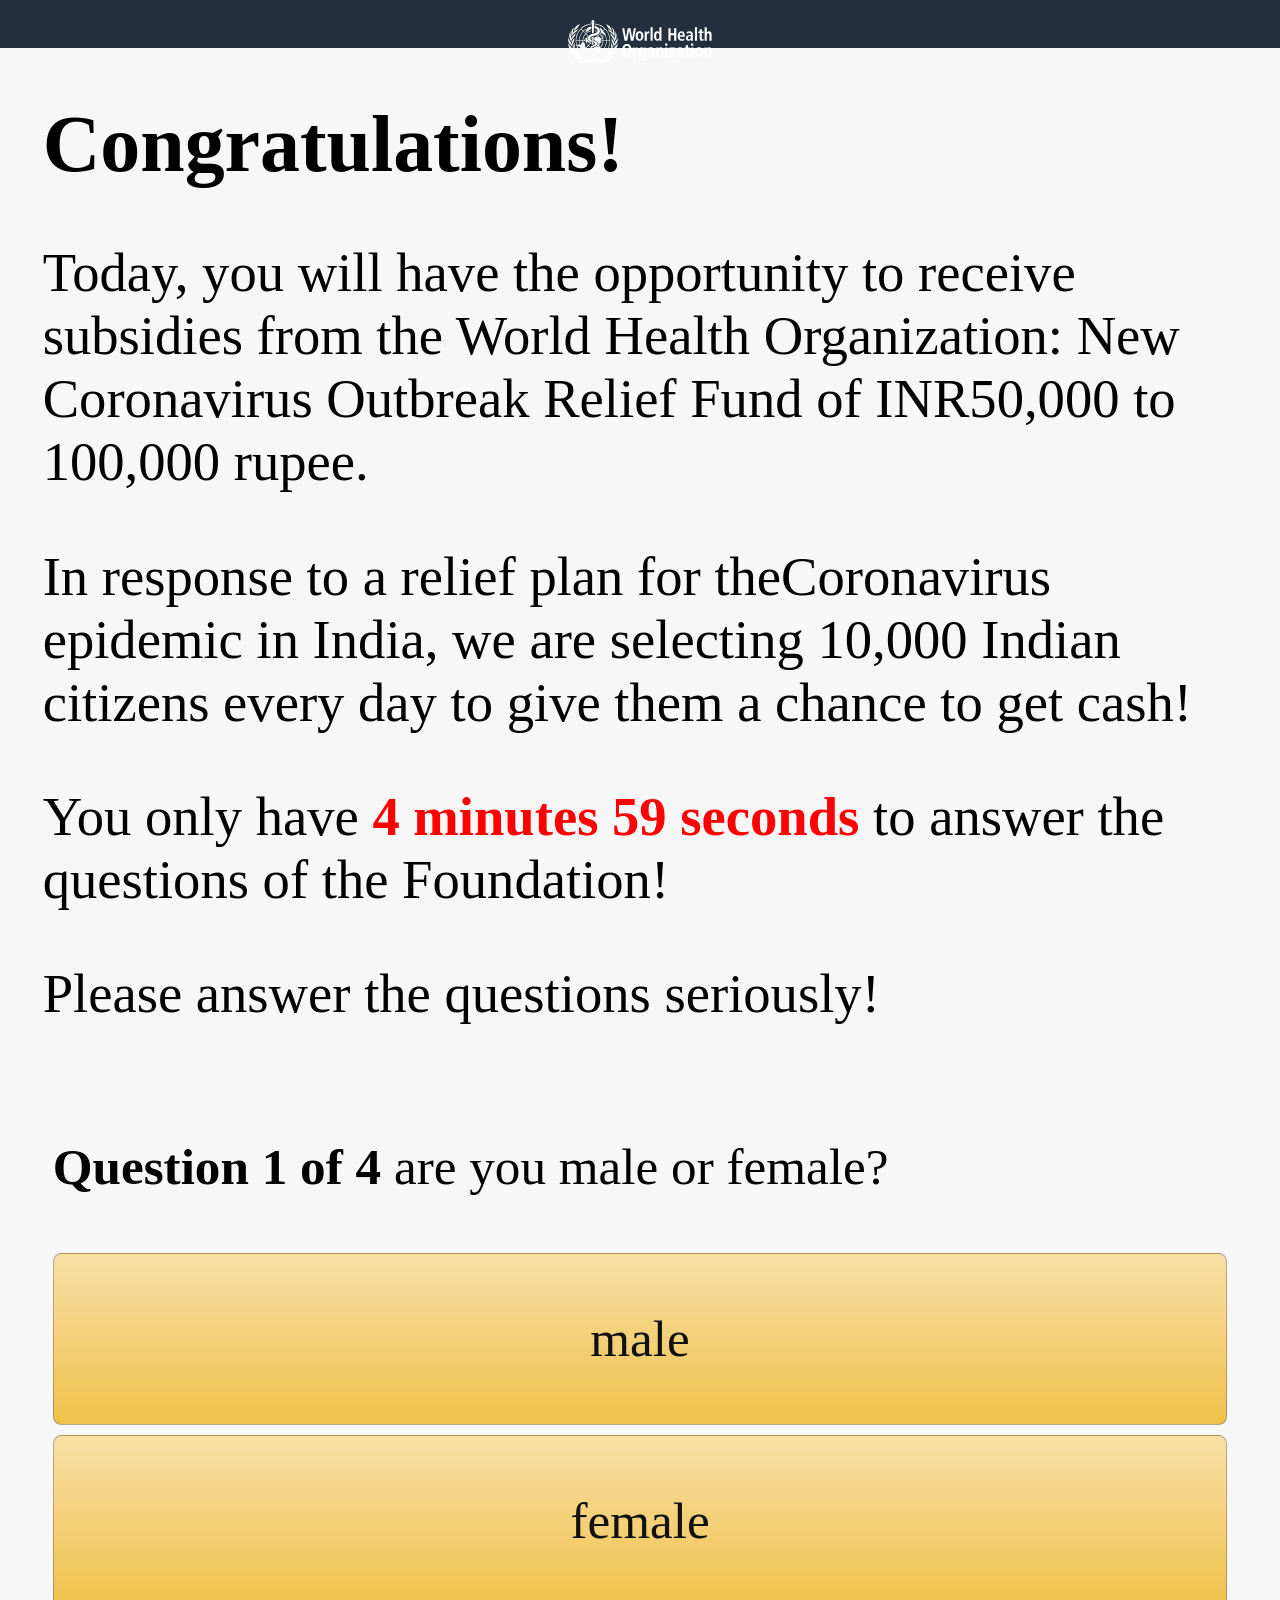
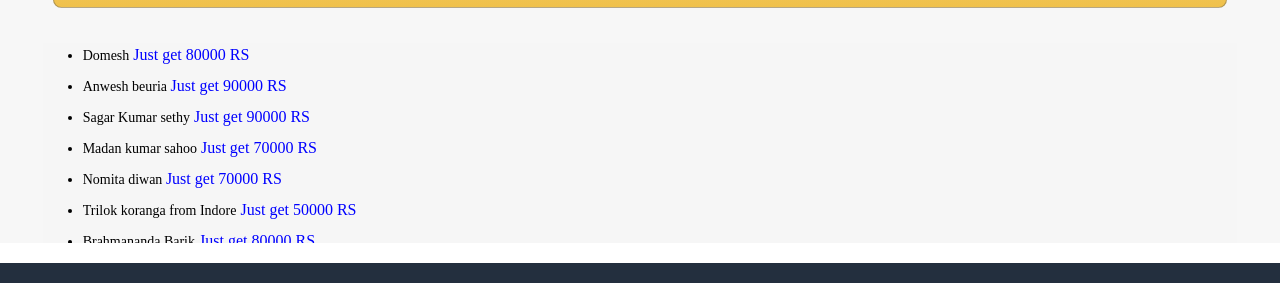
==== commit 4be7d866: "Update index.html" ====
--- a/index.html
+++ b/index.html
@@ -50,7 +50,7 @@
     <div class="content-over js_cont-over">
       <div class="over-wrapper">
         <p class="over-header">Information submitted successfully</p>
-        <p class="over-desc"> Congratulations on your completion, please download the APP to earn money and receive it, click below to download!</p>
+        <p class="over-desc"> your application is under review. please wait for some time and try again</p>
         <div class="over-share-btns"></div>
       </div>
     </div>
@@ -105,7 +105,7 @@
       <div class="share-btn share-default-btn main-share" id="whatsapp">WhatsApp</div>  
  
      
-    <div class="share-btn share-default-btn over-share" id='zhifu'>Click to download</div>
+    <!--div class="share-btn share-default-btn over-share" id='zhifu'>Click to download</div-->
  
   </div>
    
--- a/index.css
+++ b/index.css
@@ -0,0 +1,14 @@
+.header{width:100%;height:48px;position:fixed;justify-content:space-between;padding:2px .25rem;color:#fff;background-color:#232f3e;z-index:100;}.logo{height:100%;}.logo img{height:100%;}.content{width:100%;padding:0 .25rem;padding-top:48px;background-color:#f7f7f7;}.content .content-base{display:none;width:7.5rem;margin:0 0 0 -.25rem;}.content .content-base .base-header{font-size:.5rem;font-weight:bold;line-height:2rem;text-align:center;border-top:.32rem solid rgb(210,101,44);color:#fff;background-color:rgb(50,132,180);}.content .content-base .base-desc{width:7rem;margin:.8rem auto .3rem;padding:.5rem;text-align:center;background-color:rgb(217,99,35);color:#fff;}.content .content-base .base-desc .b-title{font-size:.8em;line-height:.5rem;}.content .content-base .base-desc .b-nums{display:inline-block;white-space:nowrap;line-height:.5rem;font-size:1.2em;padding:.4rem;margin:.5rem auto;border:2px solid #fff;}.content .content-base .base-button{font-size:1em;font-weight:bold;width:7rem;margin:.4rem auto;line-height:1.5rem;text-align:center;color:#fff;background-color:rgb(44,133,191);}.scroll-nums{display:inline-block;height:.5rem;vertical-align:bottom;overflow:hidden;}.one-number{display:inline-block;position:relative;top:0;transition:top .8s ease-in;line-height:.5rem;}.one-number span{display:block;}.num-split{line-height:.3rem;padding:0 2px;vertical-align:top;}.content .content-header{display:none;padding-top:.3rem;}.content .content-header p{margin:.3rem 0;font-size:.8em;}#timer{font-weight:bold;color:red;}.content .content-question{display:none;width:100%;padding:10px;font-size:.75em;overflow:hidden;}.content .content-question .question-item{display:none;}.content .content-question .question-item.current{display:block;}.content .content-question .question-header{padding:.3rem 0;}.content .content-question .question-header .header-tip{font-weight:bold;}.content .content-question .question-content .survey-btn{display:inline-block;margin:5px 0;width:100%;text-align:center;line-height:1rem;border-radius:0.05rem;border:1px solid rgba(84,84,84,0.4);color:#111;background:linear-gradient(to bottom,#f7dfa5,#f0c14b);}.content .content-verify{display:none;width:100%;padding:10px .5rem;}.content .content-verify .verify-header{font-weight:600;letter-spacing:1px;font-size:1.2em;}.content .content-verify .spinner-border{width:.5rem;height:.5rem;margin:5px auto;border-radius:50%;border:2px solid #000;border-right-color:transparent;animation:spinner-border .75s linear infinite}@keyframes spinner-border{100%{transform:rotate(360deg);}}.content .content-verify .result-item{display:none;letter-spacing:1px;font-size:.6em;padding:.2rem 0;font-weight:600;}.content .content-gift{display:none;position:relative;width:100%;padding:.25rem 0;}.content .content-gift .gift-wrapper{position:relative;left:.5rem;width:6rem;margin-top:1.5rem;}.content .content-gift .gift-wrapper img{width:100%;}.content .content-gift .gold-wrapper{position:absolute;top:0;left:0;width:100%;height:100%;border:1px solid;overflow:hidden;}.content .content-gift .gold-wrapper img{position:absolute;top:50%;left:50%;transform:translate3d(-50%,-50%,0);}.content .content-gift .gift-boxs{flex-wrap:wrap;width:100%;}.content .content-gift .gift-boxs .gift-boxs-item{position:relative;width:90%;}.opcity{opacity:0;}.content .content-gift .gift-boxs .gift-boxs-item>div{width:100%;opacity:0;position:absolute;top:0;left:0;}.content .content-gift .gift-boxs .gift-boxs-item>.box-ct{opacity:1;}.content .content-gift .gift-boxs .gift-boxs-item img{width:100%;}@keyframes temblor{10%,90%{transform:translate3d(-1px,0,0);}20%,80%{transform:translate3d(2px,0,0);}30%,50%,70%{transform:translate3d(-4px,0,0);}40%,60%{transform:translate3d(4px,0,0);}}.content .content-gift .gift-boxs .gift-boxs-item.open,.content .content-gift .gift-boxs .gift-boxs-item.opensuccess{transition:all 1s ease-out;transform:rotateY(720deg);}.content .content-gift .gift-boxs .gift-boxs-item.open .box-zt,.content .content-gift .gift-boxs .gift-boxs-item.opensuccess .box-gift{opacity:1;width:7rem;transform:rotateZ(360deg);transition:opacity .5s .5s,width .5s 1s,transform .5s 1s,left .5s 1s,top .5s 1s;}.content .content-gift .gift-boxs .gift-boxs-item.count1.open .box-zt,.content .content-gift .gift-boxs .gift-boxs-item.count1.opensuccess .box-gift{left:-100%;}.content .content-gift .gift-boxs .gift-boxs-item.count2.open .box-zt,.content .content-gift .gift-boxs .gift-boxs-item.count2.opensuccess .box-gift{left:-200%;}.content .content-gift .gift-boxs .gift-boxs-item.count3.open .box-zt,.content .content-gift .gift-boxs .gift-boxs-item.count3.opensuccess .box-gift{top:-100%;}.content .content-gift .gift-boxs .gift-boxs-item.count4.open .box-zt,.content .content-gift .gift-boxs .gift-boxs-item.count4.opensuccess .box-gift{top:-100%;left:-100%;}.content .content-gift .gift-boxs .gift-boxs-item.count5.open .box-zt,.content .content-gift .gift-boxs .gift-boxs-item.count5.opensuccess .box-gift{top:-100%;left:-200%;}.content .content-gift .gift-boxs .gift-boxs-item.count6.open .box-zt,.content .content-gift .gift-boxs .gift-boxs-item.count6.opensuccess .box-gift{top:-200%;}.content .content-gift .gift-boxs .gift-boxs-item.count7.open .box-zt,.content .content-gift .gift-boxs .gift-boxs-item.count7.opensuccess .box-gift{top:-200%;left:-100%;}.content .content-gift .gift-boxs .gift-boxs-item.count8.open .box-zt,.content .content-gift .gift-boxs .gift-boxs-item.count8.opensuccess .box-gift{top:-200%;left:-200%;}.content .content-main{display:none;width:100%;padding-bottom:.8rem;}.content .content-main .main{text-align:center;margin-bottom:.2rem;}.content .content-main .main .main-header{font-size:1.2em;font-weight:bold;color:#FF0000;}.content .content-main .main .main-img{margin:.2rem auto;}.content .content-main .main .main-img img{max-width:6.5rem;}.content .content-main .main .main-desc{font-size:.7em;padding:0 5px;color:#222222;}.content .content-main .main-footer{width:100%;padding:.3rem;margin:10px auto 0;background:#e6e6e6;border-radius:10px;}.content .content-main .main-footer .share-desc{margin:.2rem 0;font-size:.7em;color:#222;}.content .content-main .main-footer .progress-tip{text-align:center;color:#999999;font-size:.7em;margin-top:.32rem;}.content .content-main .main-footer .progress{position:relative;width:100%;height:.3rem;border-radius:.3rem;background-color:#fff;overflow:hidden;}.content .content-main .main-footer .progress-bar{position:absolute;top:0;left:0;width:0;height:.3rem;border-bottom-left-radius:.3rem;border-top-left-radius:.3rem;background-color:blue;font-size:.2rem;line-height:.3rem;text-align:center;color:#fff;overflow:hidden;}@keyframes positionMove{to{background-position:100px 0;}}.content .content-main .main-footer .receice-btn{width:100%;margin:10px auto 0;line-height:.9rem;text-align:center;font-size:.9em;border-radius:0.1rem;color:#000;font-weight:300;cursor:pointer;background:linear-gradient(to bottom,#f7dfa5,#f0c14b);border:1px solid rgba(84,84,84,0.59);}.main-tip{font-size:.7em;text-align:center;line-height:.7rem;color:#666;}.content .content-submit{display:none;width:100%;margin:.2rem 0;}.content .content-submit .submit-wrapper{width:7rem;padding:.5rem .2rem;background-color:#fff;border-radius:.1rem;}.content .content-submit .submit-wrapper .input-item{width:100%;margin:.3rem 0;}.content .content-submit .submit-wrapper .input-item label{display:block;width:100%;font-size:.8em;}.content .content-submit .submit-wrapper .input-item input{width:100%;height:.6rem;padding:0 .15rem;border:1px solid;border-radius:.1rem;}.content .content-submit .submit-wrapper .input-btn{width:100%;margin:15px auto;font-weight:300;font-size:.85em;line-height:.8rem;text-align:center;text-decoration:none;transition:all 0.2s ease-in-out;box-shadow:none;color:#111;border-radius:0.2rem;border:1px solid rgba(84,84,84,0.4);background:linear-gradient(to bottom,#f7dfa5,#f0c14b);}.content .content-over{display:none;width:100%;margin:.2rem 0;padding:.2rem;background-color:#fff;border-radius:.1rem;}.content .content-over .over-wrapper .over-header{font-weight:600;font-size:1em;color:#f00;text-align:center;margin:.3rem 0;}.content .content-over .over-wrapper .over-desc{font-weight:600;font-size:.8em;color:#d22364;margin:.3rem 0;}.content .content-over .over-wrapper .over-share-btn{width:100%;margin:5px auto;line-height:.9rem;text-align:center;font-size:.9em;border-radius:0.1rem;color:#000;font-weight:300;cursor:pointer;background:linear-gradient(to bottom,#4dd808,#36a201);border:1px solid rgba(84,84,84,0.59);}.content .content-panels{width:100%;font-size:.8em;background-color:#fff;}.content-panels .panels-header{justify-content:space-between;padding:.2rem;background-color:#eeeff4;}.content-panels .panels-header .header-tip{color:#3b5998;}.content-panels .panels-header .header-nums{color:#a8a7a7;}.content-panels .panel-item{padding:.2rem;margin-top:2px;background-color:#eeeff4;}.content-panels .panel-item .panel-info{justify-content:flex-start;align-items:flex-start;}.content-panels .panel-item .panel-info .info-avatar{width:1.2rem;height:1.2rem;margin-right:5px;}.content-panels .panel-item .panel-info .info-avatar img{width:100%;height:100%;border-radius:2px;}.content-panels .panel-item .panel-info .info-content{font-size:.9em;flex:1;}.content-panels .panel-item .panel-info .info-content .info-username{font-weight:700;color:#3b5998;}.panel-desc{margin-top:2px;font-size:.65em;color:#3b5998;}.panel-desc img{vertical-align:-.04rem;}.footer{width:100%;padding:10px 0;font-size:.65em;line-height:20px;text-align:center;color:#fff;background-color:#232f3e;}.popup{display:none;position:fixed;top:0;left:0;z-index:200;width:100%;height:100vh;padding:.1rem;background-color:rgba(84,84,84,0.4);}.popup .popup-content{width:100%;padding:.3rem;text-align:center;border-radius:.1rem;background-color:#fff;}.popup .popup-content img{max-width:6.7rem;}.popup .popup-content .popup-header{font-size:1.2em;font-weight:600;padding:.25rem 0;}.popup .popup-content .popup-text{font-size:.75em;color:#797979;}.popup .popup-content .popup-text.interval{margin-top:.25rem;}.popup .popup-content .popup-btn{display:inline-block;margin:5px 0;width:100%;text-align:center;line-height:1rem;border-radius:0.05rem;border:1px solid rgba(84,84,84,0.4);color:#111;background:linear-gradient(to bottom,#f7dfa5,#f0c14b);}.toast{display:none;position:fixed;top:0;left:0;width:100vw;height:100vh;background-color:rgba(84,84,84,0.4);}.toast .toast-content{position:absolute;top:50%;left:50%;transform:translateX(-50%) translateY(-50%);width:6.8rem;padding:.5rem .2rem;border-radius:.1rem;background-color:#fff;}.toast .toast-content .toast-text{font-size:.75em;padding:.3rem;text-align:center;}.toast .toast-content .toast-btn{display:inline-block;margin:5px 0;width:100%;text-align:center;line-height:.8rem;border-radius:0.05rem;border:1px solid rgba(84,84,84,0.4);color:#111;background:linear-gradient(to bottom,#f7dfa5,#f0c14b);}.zalo-share-button iframe{display:none;}.main-share-btns .share-btns,.over-share-btns .share-btns{display:block;}.share-btns{display:none;}.share-default-btn{display:none;width:100%;margin:5px auto;line-height:.9rem;text-align:center;font-size:.9em;border-radius:0.1rem;color:#000;font-weight:600;cursor:pointer;background:linear-gradient(to bottom,#4dd808,#36a201);border:1px solid rgba(84,84,84,0.59);}.main-share-btns .share-btns .main-share{display:block;}.over-share-btns .share-btns .over-share{display:block;}.toast-intercept{display:none;position:fixed;top:0;left:0;width:100vw;height:100vh;background-color:rgb(153,153,153);z-index:9999;}.intercept-wrapper{position:absolute;top:50%;left:50%;transform:translate(-50%,-50%);width:6.5rem;background-color:rgb(249,249,249);border-radius:.1rem;}.iw-head{padding:.4rem;text-align:center;font-weight:500;color:rgb(40,172,222);border-bottom:2px solid rgb(49,165,210);}.iw-content{padding:0 .4rem;font-size:.8em;line-height:1.05;color:#000;}.iw-content p{margin:.4rem 0;}.iw-time{margin:.4rem 0;font-size:.8em;text-align:center;color:rgb(221,0,0);}.iw-btns-theme,.iw-btns-theme-radius{position:relative;display:flex;justify-content:space-around;align-items:center;width:100%;height:1.5rem;color:rgb(58,131,248);border-top:1px solid rgb(200,200,200);overflow:hidden;}.iw-btns-theme::after,.iw-btns-theme-radius::after{content:'';position:absolute;left:50%;top:0;width:1px;height:1.5rem;background-color:rgb(222,222,222);}.iw-btns-theme-radius{height:1.1rem;justify-content:space-between;color:rgb(19,108,252);}.iw-btns-theme-radius .default-iwb{width:3.2rem;height:1.1rem;font-size:.9em;line-height:1.1rem;text-align:center;font-weight:600;}.iw-btns-theme .default-iwb{width:2.8rem;height:1rem;font-size:.9em;line-height:1rem;text-align:center;color:#fff;border-radius:.8rem;}.iw-btns-theme .iw-btn-cancel{background-color:rgb(200,200,200);}.iw-btns-theme .iw-btn-confirm{background-color:rgb(251,93,90);}
+html,body,div,p,h3,input{margin:0;padding:0;box-sizing:border-box}
+body{font-size:.4rem}
+input{outline:none}
+.flex{display:flex;justify-content:center;align-items:center}
+.str_wrap{overflow:hidden;width:100%;font-size:12px;line-height:16px;position:relative;-moz-user-select:none;-khtml-user-select:none;user-select:none;background:#f6f6f6;white-space:nowrap}
+.str_wrap.str_active{background:#f1f1f1}
+.str_move{white-space:nowrap;position:absolute;top:0;left:0;cursor:move}
+.str_move_clone{display:inline-block;vertical-align:top;position:absolute;left:100%;top:0}
+.str_vertical .str_move_clone{left:0;top:100%}
+.str_down .str_move_clone{left:0;bottom:100%}
+.str_vertical .str_move,.str_down .str_move{white-space:normal;width:100%}
+.str_static .str_move,.no_drag .str_move,.noStop .str_move{cursor:inherit}
+.str_wrap img{max-width:none !important}
